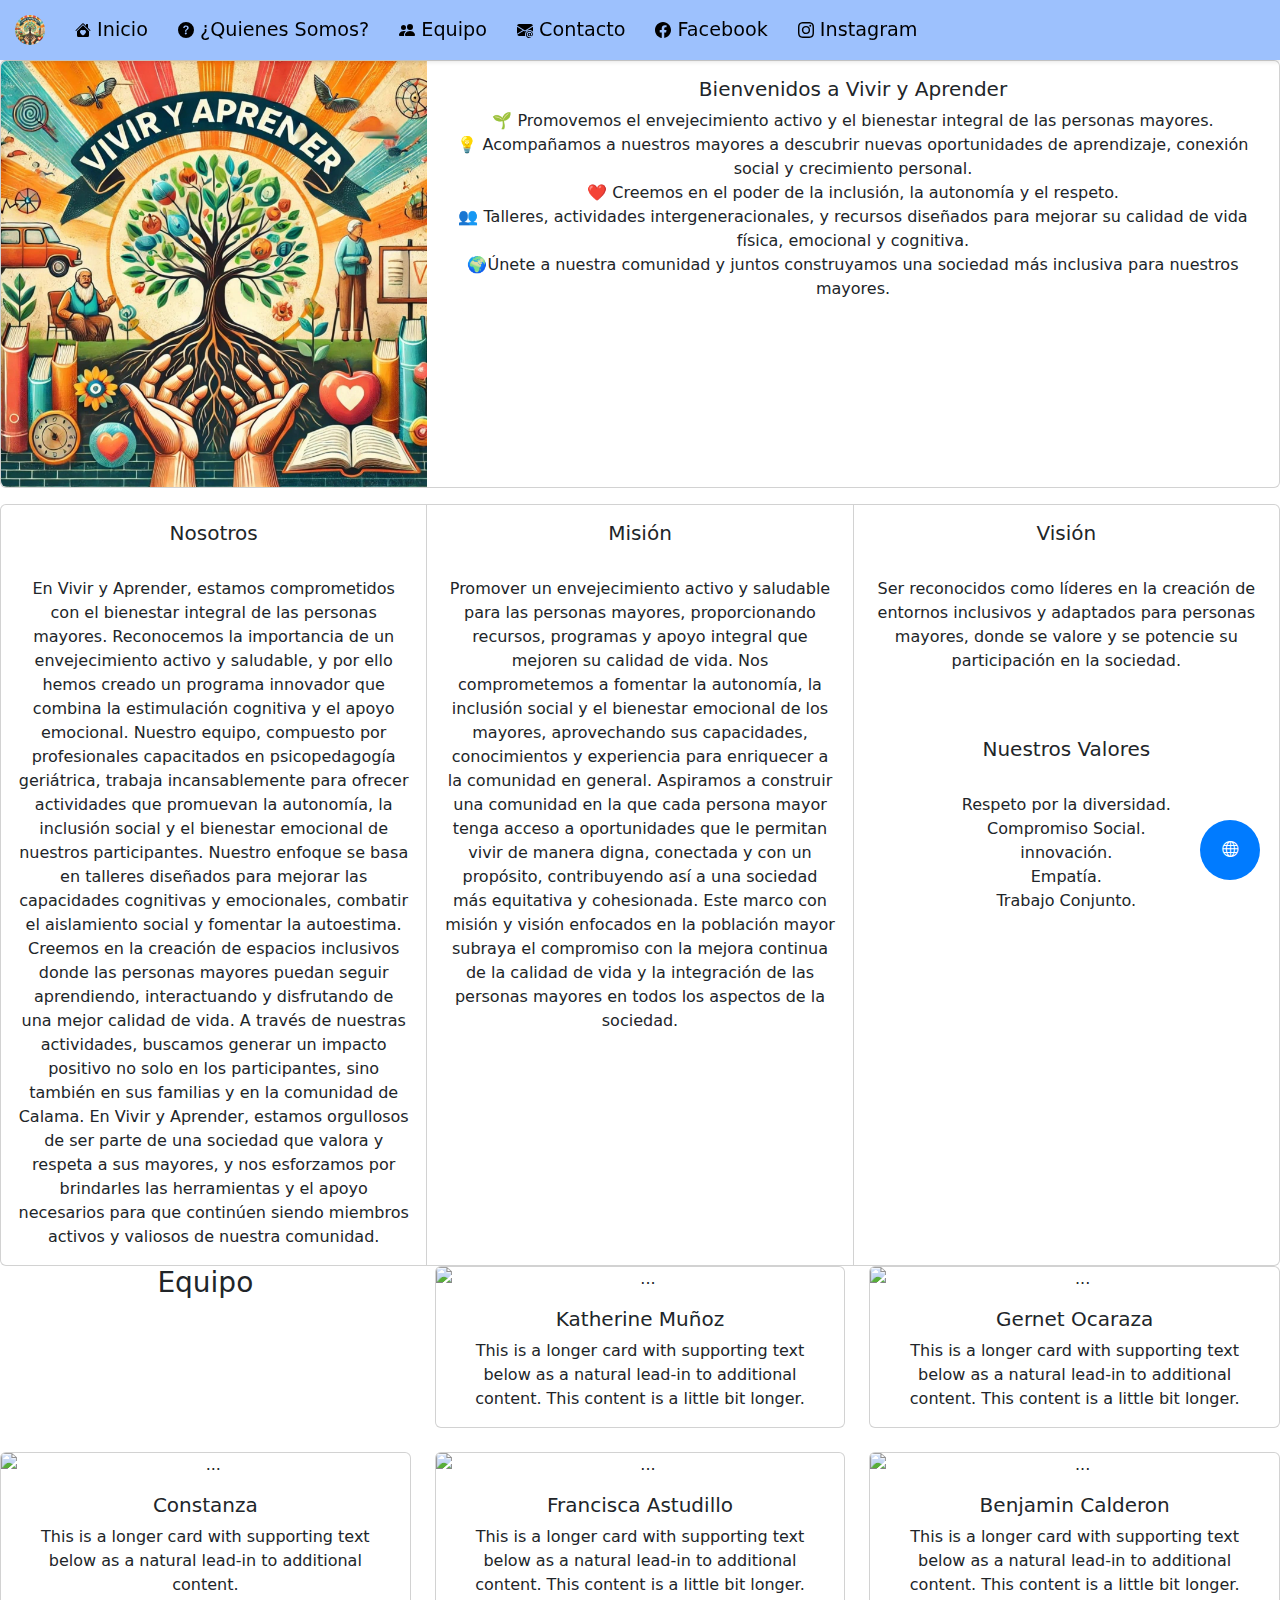
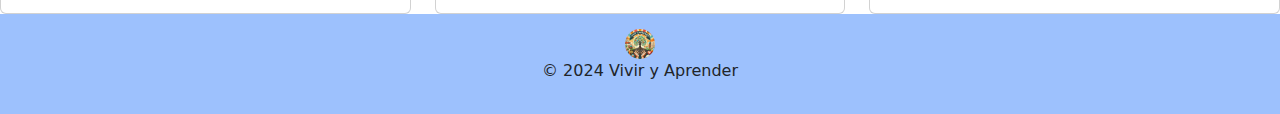
==== index.html @ 80cda02b "Update index.html" ====
<!DOCTYPE html>
<html>
    <head>
        <meta charset="UTF-8">
        <meta name="viewport" content="width=device-width, initial-scale=1.0">
        <title>Vivir y Aprender</title>
        <link href="https://fonts.googleapis.com/css2?family=Arimo:ital,wght@0,400..700;1,400..700&display=swap" rel="stylesheet">
        <link rel="stylesheet" href="css/style.css">
        <link rel="icon" href="images/vivirAprenderLogo.jpeg" type="image/png">
        <link href="https://cdn.jsdelivr.net/npm/bootstrap@5.3.3/dist/css/bootstrap.min.css" rel="stylesheet" integrity="sha384-QWTKZyjpPEjISv5WaRU9OFeRpok6YctnYmDr5pNlyT2bRjXh0JMhjY6hW+ALEwIH" crossorigin="anonymous">
        <link rel="stylesheet" href="https://cdn.jsdelivr.net/npm/bootstrap-icons@1.11.3/font/bootstrap-icons.min.css">
    </head>
    <body>
        <header>
            <button class="menu-toggle">
                <svg xmlns="http://www.w3.org/2000/svg" width="16" height="16" fill="currentColor" class="bi bi-menu-button-wide-fill" viewBox="0 0 16 16">
                    <path d="M1.5 0A1.5 1.5 0 0 0 0 1.5v2A1.5 1.5 0 0 0 1.5 5h13A1.5 1.5 0 0 0 16 3.5v-2A1.5 1.5 0 0 0 14.5 0zm1 2h3a.5.5 0 0 1 0 1h-3a.5.5 0 0 1 0-1m9.927.427A.25.25 0 0 1 12.604 2h.792a.25.25 0 0 1 .177.427l-.396.396a.25.25 0 0 1-.354 0zM0 8a2 2 0 0 1 2-2h12a2 2 0 0 1 2 2v5a2 2 0 0 1-2 2H2a2 2 0 0 1-2-2zm1 3v2a1 1 0 0 0 1 1h12a1 1 0 0 0 1-1v-2zm14-1V8a1 1 0 0 0-1-1H2a1 1 0 0 0-1 1v2zM2 8.5a.5.5 0 0 1 .5-.5h9a.5.5 0 0 1 0 1h-9a.5.5 0 0 1-.5-.5m0 4a.5.5 0 0 1 .5-.5h6a.5.5 0 0 1 0 1h-6a.5.5 0 0 1-.5-.5"/>
                </svg>
            </button>
            <nav id="main-navbar" class="navbar">
                <ul class="navbar">
                    <li>
                        <a href="index.html">
                            <img src="images/vivirAprenderLogo.jpeg" alt="logo" class="logo">
                        </a>
                    </li>
                    <li>
                        <a href="index.html">
                            <svg xmlns="http://www.w3.org/2000/svg" width="16" height="16" fill="currentColor" class="bi bi-house-heart-fill" viewBox="0 0 16 16">
                                <path d="M7.293 1.5a1 1 0 0 1 1.414 0L11 3.793V2.5a.5.5 0 0 1 .5-.5h1a.5.5 0 0 1 .5.5v3.293l2.354 2.353a.5.5 0 0 1-.708.707L8 2.207 1.354 8.853a.5.5 0 1 1-.708-.707z"/>
                                <path d="m14 9.293-6-6-6 6V13.5A1.5 1.5 0 0 0 3.5 15h9a1.5 1.5 0 0 0 1.5-1.5zm-6-.811c1.664-1.673 5.825 1.254 0 5.018-5.825-3.764-1.664-6.691 0-5.018"/>
                            </svg> Inicio
                        </a>
                    </li>
                    <li>
                        <a href="#somos">
                            <svg xmlns="http://www.w3.org/2000/svg" width="16" height="16" fill="currentColor" class="bi bi-question-circle-fill" viewBox="0 0 16 16">
                                <path d="M16 8A8 8 0 1 1 0 8a8 8 0 0 1 16 0M5.496 6.033h.825c.138 0 .248-.113.266-.25.09-.656.54-1.134 1.342-1.134.686 0 1.314.343 1.314 1.168 0 .635-.374.927-.965 1.371-.673.489-1.206 1.06-1.168 1.987l.003.217a.25.25 0 0 0 .25.246h.811a.25.25 0 0 0 .25-.25v-.105c0-.718.273-.927 1.01-1.486.609-.463 1.244-.977 1.244-2.056 0-1.511-1.276-2.241-2.673-2.241-1.267 0-2.655.59-2.75 2.286a.237.237 0 0 0 .241.247m2.325 6.443c.61 0 1.029-.394 1.029-.927 0-.552-.42-.94-1.029-.94-.584 0-1.009.388-1.009.94 0 .533.425.927 1.01.927z"/>
                            </svg> ¿Quienes Somos?
                        </a>
                    </li>
                    <li>
                        <a href="equipo">
                            <svg xmlns="http://www.w3.org/2000/svg" width="16" height="16" fill="currentColor" class="bi bi-people-fill" viewBox="0 0 16 16">
                                <path d="M7 14s-1 0-1-1 1-4 5-4 5 3 5 4-1 1-1 1zm4-6a3 3 0 1 0 0-6 3 3 0 0 0 0 6m-5.784 6A2.24 2.24 0 0 1 5 13c0-1.355.68-2.75 1.936-3.72A6.3 6.3 0 0 0 5 9c-4 0-5 3-5 4s1 1 1 1zM4.5 8a2.5 2.5 0 1 0 0-5 2.5 2.5 0 0 0 0 5"/>
                            </svg> Equipo
                        </a>
                    </li>
                    <li>
                        <a href="contact.html">
                            <svg xmlns="http://www.w3.org/2000/svg" width="16" height="16" fill="currentColor" class="bi bi-envelope-at-fill" viewBox="0 0 16 16">
                                <path d="M2 2A2 2 0 0 0 .05 3.555L8 8.414l7.95-4.859A2 2 0 0 0 14 2zm-2 9.8V4.698l5.803 3.546zm6.761-2.97-6.57 4.026A2 2 0 0 0 2 14h6.256A4.5 4.5 0 0 1 8 12.5a4.49 4.49 0 0 1 1.606-3.446l-.367-.225L8 9.586zM16 9.671V4.697l-5.803 3.546.338.208A4.5 4.5 0 0 1 12.5 8c1.414 0 2.675.652 3.5 1.671"/>
                                <path d="M15.834 12.244c0 1.168-.577 2.025-1.587 2.025-.503 0-1.002-.228-1.12-.648h-.043c-.118.416-.543.643-1.015.643-.77 0-1.259-.542-1.259-1.434v-.529c0-.844.481-1.4 1.26-1.4.585 0 .87.333.953.63h.03v-.568h.905v2.19c0 .272.18.42.411.42.315 0 .639-.415.639-1.39v-.118c0-1.277-.95-2.326-2.484-2.326h-.04c-1.582 0-2.64 1.067-2.64 2.724v.157c0 1.867 1.237 2.654 2.57 2.654h.045c.507 0 .935-.07 1.18-.18v.731c-.219.1-.643.175-1.237.175h-.044C10.438 16 9 14.82 9 12.646v-.214C9 10.36 10.421 9 12.485 9h.035c2.12 0 3.314 1.43 3.314 3.034zm-4.04.21v.227c0 .586.227.8.581.8.31 0 .564-.17.564-.743v-.367c0-.516-.275-.708-.572-.708-.346 0-.573.245-.573.791"/>
                            </svg> Contacto
                        </a>
                    </li>
                    <li>
                        <a href="https://www.facebook.com/katherinegernetconstanzabenjaminfrancisca?mibextid=ZbWKwL">
                            <svg xmlns="http://www.w3.org/2000/svg" width="16" height="16" fill="currentColor" class="bi bi-facebook" viewBox="0 0 16 16">
                                <path d="M16 8.049c0-4.446-3.582-8.05-8-8.05C3.58 0-.002 3.603-.002 8.05c0 4.017 2.926 7.347 6.75 7.951v-5.625h-2.03V8.05H6.75V6.275c0-2.017 1.195-3.131 3.022-3.131.876 0 1.791.157 1.791.157v1.98h-1.009c-.993 0-1.303.621-1.303 1.258v1.51h2.218l-.354 2.326H9.25V16c3.824-.604 6.75-3.934 6.75-7.951"/>
                            </svg> Facebook
                        </a>
                    </li>
                    <li>
                        <a href="https://www.instagram.com/talleres_vivir_y_aprender/profilecard/?igsh=ZnBtOXBibWxrOGo=">
                            <svg xmlns="http://www.w3.org/2000/svg" width="16" height="16" fill="currentColor" class="bi bi-instagram" viewBox="0 0 16 16">
                                <path d="M8 0C5.829 0 5.556.01 4.703.048 3.85.088 3.269.222 2.76.42a3.9 3.9 0 0 0-1.417.923A3.9 3.9 0 0 0 .42 2.76C.222 3.268.087 3.85.048 4.7.01 5.555 0 5.827 0 8.001c0 2.172.01 2.444.048 3.297.04.852.174 1.433.372 1.942.205.526.478.972.923 1.417.444.445.89.719 1.416.923.51.198 1.09.333 1.942.372C5.555 15.99 5.827 16 8 16s2.444-.01 3.298-.048c.851-.04 1.434-.174 1.943-.372a3.9 3.9 0 0 0 1.416-.923c.445-.445.718-.891.923-1.417.197-.509.332-1.09.372-1.942C15.99 10.445 16 10.173 16 8s-.01-2.445-.048-3.299c-.04-.851-.175-1.433-.372-1.941a3.9 3.9 0 0 0-.923-1.417A3.9 3.9 0 0 0 13.24.42c-.51-.198-1.092-.333-1.943-.372C10.443.01 10.172 0 7.998 0zm-.717 1.442h.718c2.136 0 2.389.007 3.232.046.78.035 1.204.166 1.486.275.373.145.64.319.92.599s.453.546.598.92c.11.281.24.705.275 1.485.039.843.047 1.096.047 3.231s-.008 2.389-.047 3.232c-.035.78-.166 1.203-.275 1.485a2.5 2.5 0 0 1-.599.919c-.28.28-.546.453-.92.598-.28.11-.704.24-1.485.276-.843.038-1.096.047-3.232.047s-2.39-.009-3.233-.047c-.78-.036-1.203-.166-1.485-.276a2.5 2.5 0 0 1-.92-.598 2.5 2.5 0 0 1-.6-.92c-.109-.281-.24-.705-.275-1.485-.038-.843-.046-1.096-.046-3.233s.008-2.388.046-3.231c.036-.78.166-1.204.276-1.486.145-.373.319-.64.599-.92s.546-.453.92-.598c.282-.11.705-.24 1.485-.276.738-.034 1.024-.044 2.515-.045zm4.988 1.328a.96.96 0 1 0 0 1.92.96.96 0 0 0 0-1.92m-4.27 1.122a4.109 4.109 0 1 0 0 8.217 4.109 4.109 0 0 0 0-8.217m0 1.441a2.667 2.667 0 1 1 0 5.334 2.667 2.667 0 0 1 0-5.334"/>
                            </svg> Instagram
                        </a>
                    </li>
                </ul>

            </nav>
        </header>
        <main id="main">
            <div class="card mb-3" style="max-width: 100%;">
                <div class="row g-0">
                    <div class="col-md-4">
                        <img src="images/vivirAprenderLogo.jpeg" class="img-fluid rounded-start" alt="jpeg">
                    </div>
                    <div class="col-md-8">
                        <div class="card-body">
                            <h5 class="card-title">Bienvenidos a Vivir y Aprender</h5>
                            <p class="card-text">
                                🌱 Promovemos el envejecimiento activo y el bienestar integral de las personas mayores. <br>
                                💡 Acompañamos a nuestros mayores a descubrir nuevas oportunidades de aprendizaje, conexión social y crecimiento personal. <br>
                                ❤️ Creemos en el poder de la inclusión, la autonomía y el respeto. <br>
                                👥 Talleres, actividades intergeneracionales, y recursos diseñados para mejorar su calidad de vida física, emocional y cognitiva. <br>
                                🌍Únete a nuestra comunidad y juntos construyamos una sociedad más inclusiva para nuestros mayores. <br>
                            </p>
                        </div>
                    </div>
                </div>
            </div>
            <div class="card-group" id="somos">
                <div class="card" style="width: 18rem;">
                    <div class="card-body">
                        <h5 class="card-title">Nosotros</h5><br>
                        <p class="card-text">En Vivir y Aprender, estamos comprometidos con el bienestar integral de las personas mayores. Reconocemos la importancia de un envejecimiento activo y saludable, y por ello hemos creado un programa innovador que combina la estimulación cognitiva y el apoyo emocional. Nuestro equipo, compuesto por profesionales capacitados en psicopedagogía geriátrica, trabaja incansablemente para ofrecer actividades que promuevan la autonomía, la inclusión social y el bienestar emocional de nuestros participantes.

                            Nuestro enfoque se basa en talleres diseñados para mejorar las capacidades cognitivas y emocionales, combatir el aislamiento social y fomentar la autoestima. Creemos en la creación de espacios inclusivos donde las personas mayores puedan seguir aprendiendo, interactuando y disfrutando de una mejor calidad de vida. A través de nuestras actividades, buscamos generar un impacto positivo no solo en los participantes, sino también en sus familias y en la comunidad de Calama.
                            
                            En Vivir y Aprender, estamos orgullosos de ser parte de una sociedad que valora y respeta a sus mayores, y nos esforzamos por brindarles las herramientas y el apoyo necesarios para que continúen siendo miembros activos y valiosos de nuestra comunidad.</p>
                    </div>
                </div>
                <div class="card" style="width: 18rem;">
                    <div class="card-body">
                        <h5 class="card-title">Misión</h5><br>
                        <p class="card-text">Promover un envejecimiento activo y saludable para las personas
                            mayores, proporcionando recursos, programas y apoyo integral que mejoren su
                            calidad de vida. Nos comprometemos a fomentar la autonomía, la inclusión social
                            y el bienestar emocional de los mayores, aprovechando sus capacidades,
                            conocimientos y experiencia para enriquecer a la comunidad en general.
                            Aspiramos a construir una comunidad en la que cada persona mayor tenga
                            acceso a oportunidades que le permitan vivir de manera digna, conectada y con
                            un propósito, contribuyendo así a una sociedad más equitativa y cohesionada.
                            Este marco con misión y visión enfocados en la población mayor subraya el
                            compromiso con la mejora continua de la calidad de vida y la integración de las
                            personas mayores en todos los aspectos de la sociedad.</p>
                    </div>
                </div>
                <div class="card" style="width: 18rem;">
                    <div class="card-body">
                        <h5 class="card-title">Visión</h5><br>
                        <p class="card-text">Ser reconocidos como líderes en la creación de entornos inclusivos y
                            adaptados para personas mayores, donde se valore y se potencie su
                            participación en la sociedad.</p><br><br>

                        <h5 class="card-title">Nuestros Valores</h5><br>
                        <p class="card-text">
                            Respeto por la diversidad. <br>
                            Compromiso Social. <br>
                            innovación. <br>
                            Empatía. <br>
                            Trabajo Conjunto. <br>
                        </p>
                    </div>
                </div>
            </div>
            <div class="row row-cols-1 row-cols-md-3 g-4" id="equipo">
                <h3>Equipo</h3>
                    <div class="col">
                        <div class="card">
                            <img src="..." class="card-img-top" alt="...">
                            <div class="card-body">
                                <h5 class="card-title">Katherine Muñoz</h5>
                                <p class="card-text">This is a longer card with supporting text below as a natural lead-in to additional content. This content is a little bit longer.</p>
                            </div>
                        </div>
                    </div>
                    <div class="col">
                        <div class="card">
                            <img src="..." class="card-img-top" alt="...">
                            <div class="card-body">
                                <h5 class="card-title">Gernet Ocaraza</h5>
                                <p class="card-text">This is a longer card with supporting text below as a natural lead-in to additional content. This content is a little bit longer.</p>
                            </div>
                        </div>
                    </div>
                    <div class="col">
                        <div class="card">
                            <img src="..." class="card-img-top" alt="...">
                            <div class="card-body">
                                <h5 class="card-title">Constanza</h5>
                                <p class="card-text">This is a longer card with supporting text below as a natural lead-in to additional content.</p>
                            </div>
                        </div>
                    </div>
                    <div class="col">
                        <div class="card">
                            <img src="..." class="card-img-top" alt="...">
                            <div class="card-body">
                                <h5 class="card-title">Francisca Astudillo</h5>
                                <p class="card-text">This is a longer card with supporting text below as a natural lead-in to additional content. This content is a little bit longer.</p>
                            </div>
                        </div>
                    </div>
                    <div class="col">
                        <div class="card">
                            <img src="..." class="card-img-top" alt="...">
                            <div class="card-body">
                                <h5 class="card-title">Benjamin Calderon</h5>
                                <p class="card-text">This is a longer card with supporting text below as a natural lead-in to additional content. This content is a little bit longer.</p>
                            </div>
                        </div>
                    </div>
                </div>

        </main>
        <footer>
            <img src="images/vivirAprenderLogo.jpeg" alt="logo" class="logo">
            <p>&copy; 2024 Vivir y Aprender</p>
        </footer>
        <div class="social-globe">
        <i class="bi bi-globe"></i>
        <div class="social-buttons">
            <a href="https://www.facebook.com/katherinegernetconstanzabenjaminfrancisca?mibextid=ZbWKwL">
                <svg xmlns="http://www.w3.org/2000/svg" width="16" height="16" fill="currentColor" class="bi bi-facebook" viewBox="0 0 16 16">
                    <path d="M16 8.049c0-4.446-3.582-8.05-8-8.05C3.58 0-.002 3.603-.002 8.05c0 4.017 2.926 7.347 6.75 7.951v-5.625h-2.03V8.05H6.75V6.275c0-2.017 1.195-3.131 3.022-3.131.876 0 1.791.157 1.791.157v1.98h-1.009c-.993 0-1.303.621-1.303 1.258v1.51h2.218l-.354 2.326H9.25V16c3.824-.604 6.75-3.934 6.75-7.951"/>
                </svg>
            </a>
            <a href="https://wa.me/56937370156" target="_blank" class="btn btn-info">
                <svg xmlns="http://www.w3.org/2000/svg" width="16" height="16" fill="currentColor" class="bi bi-whatsapp" viewBox="0 0 16 16">
                    <path d="M13.601 2.326A7.85 7.85 0 0 0 7.994 0C3.627 0 .068 3.558.064 7.926c0 1.399.366 2.76 1.057 3.965L0 16l4.204-1.102a7.9 7.9 0 0 0 3.79.965h.004c4.368 0 7.926-3.558 7.93-7.93A7.9 7.9 0 0 0 13.6 2.326zM7.994 14.521a6.6 6.6 0 0 1-3.356-.92l-.24-.144-2.494.654.666-2.433-.156-.251a6.56 6.56 0 0 1-1.007-3.505c0-3.626 2.957-6.584 6.591-6.584a6.56 6.56 0 0 1 4.66 1.931 6.56 6.56 0 0 1 1.928 4.66c-.004 3.639-2.961 6.592-6.592 6.592m3.615-4.934c-.197-.099-1.17-.578-1.353-.646-.182-.065-.315-.099-.445.099-.133.197-.513.646-.627.775-.114.133-.232.148-.43.05-.197-.1-.836-.308-1.592-.985-.59-.525-.985-1.175-1.103-1.372-.114-.198-.011-.304.088-.403.087-.088.197-.232.296-.346.1-.114.133-.198.198-.33.065-.134.034-.248-.015-.347-.05-.099-.445-1.076-.612-1.47-.16-.389-.323-.335-.445-.34-.114-.007-.247-.007-.38-.007a.73.73 0 0 0-.529.247c-.182.198-.691.677-.691 1.654s.71 1.916.81 2.049c.098.133 1.394 2.132 3.383 2.992.47.205.84.326 1.129.418.475.152.904.129 1.246.08.38-.058 1.171-.48 1.338-.943.164-.464.164-.86.114-.943-.049-.084-.182-.133-.38-.232"/>
                </svg>
            </a>
            <a href="https://www.instagram.com/talleres_vivir_y_aprender/profilecard/?igsh=ZnBtOXBibWxrOGo=">
                <svg xmlns="http://www.w3.org/2000/svg" width="16" height="16" fill="currentColor" class="bi bi-instagram" viewBox="0 0 16 16">
                    <path d="M8 0C5.829 0 5.556.01 4.703.048 3.85.088 3.269.222 2.76.42a3.9 3.9 0 0 0-1.417.923A3.9 3.9 0 0 0 .42 2.76C.222 3.268.087 3.85.048 4.7.01 5.555 0 5.827 0 8.001c0 2.172.01 2.444.048 3.297.04.852.174 1.433.372 1.942.205.526.478.972.923 1.417.444.445.89.719 1.416.923.51.198 1.09.333 1.942.372C5.555 15.99 5.827 16 8 16s2.444-.01 3.298-.048c.851-.04 1.434-.174 1.943-.372a3.9 3.9 0 0 0 1.416-.923c.445-.445.718-.891.923-1.417.197-.509.332-1.09.372-1.942C15.99 10.445 16 10.173 16 8s-.01-2.445-.048-3.299c-.04-.851-.175-1.433-.372-1.941a3.9 3.9 0 0 0-.923-1.417A3.9 3.9 0 0 0 13.24.42c-.51-.198-1.092-.333-1.943-.372C10.443.01 10.172 0 7.998 0zm-.717 1.442h.718c2.136 0 2.389.007 3.232.046.78.035 1.204.166 1.486.275.373.145.64.319.92.599s.453.546.598.92c.11.281.24.705.275 1.485.039.843.047 1.096.047 3.231s-.008 2.389-.047 3.232c-.035.78-.166 1.203-.275 1.485a2.5 2.5 0 0 1-.599.919c-.28.28-.546.453-.92.598-.28.11-.704.24-1.485.276-.843.038-1.096.047-3.232.047s-2.39-.009-3.233-.047c-.78-.036-1.203-.166-1.485-.276a2.5 2.5 0 0 1-.92-.598 2.5 2.5 0 0 1-.6-.92c-.109-.281-.24-.705-.275-1.485-.038-.843-.046-1.096-.046-3.233s.008-2.388.046-3.231c.036-.78.166-1.204.276-1.486.145-.373.319-.64.599-.92s.546-.453.92-.598c.282-.11.705-.24 1.485-.276.738-.034 1.024-.044 2.515-.045zm4.988 1.328a.96.96 0 1 0 0 1.92.96.96 0 0 0 0-1.92m-4.27 1.122a4.109 4.109 0 1 0 0 8.217 4.109 4.109 0 0 0 0-8.217m0 1.441a2.667 2.667 0 1 1 0 5.334 2.667 2.667 0 0 1 0-5.334"/>
                </svg>
            </a>
        </div>
    </div>

        <script src="js/script.js"></script>
        <script src="https://cdnjs.cloudflare.com/ajax/libs/bootstrap-icons/1.5.0/bootstrap-icons.min.js"></script>
        <script src="https://code.jquery.com/jquery-3.6.0.min.js"></script>
        <script src="https://cdn.jsdelivr.net/npm/@popperjs/core@2.10.2/dist/umd/popper.min.js"></script>
        <script src="https://cdn.jsdelivr.net/npm/bootstrap@5.3.3/dist/js/bootstrap.bundle.min.js" integrity="sha384-YvpcrYf0tY3lHB60NNkmXc5s9fDVZLESaAA55NDzOxhy9GkcIdslK1eN7N6jIeHz" crossorigin="anonymous"></script>
    </body>
</html>
---- css/style.css ----
/* Estilos generales */
* {
    margin: 0;
    padding: 0;
    box-sizing: border-box; /* Incluye padding y border en el tamaño total del elemento */
}

.arimo-unique {
    font-family: "Arimo", sans-serif;
    font-optical-sizing: auto;
    font-weight: 400;
    font-style: normal;
}

/* Estilos del botón de menú */
.menu-toggle {
    display: none;
    background-color: transparent;
    border: none;
    padding: 10px;
    font-size: 2em;
    cursor: pointer;
    position: fixed;
    top: 20px;
    right: 20px;
    z-index: 1001;
    color: #000000;
}

#main-navbar {
    background-color: #9dc1fd; /* Color de fondo del navbar */
    padding: 15px 0; /* Espaciado superior e inferior */
    position: fixed; /* Fijo en la parte superior */
    top: 0; /* Parte superior */
    width: 100%; /* Ancho completo */
    z-index: 1000; /* Asegura que el navbar esté por encima de otros elementos */
    box-shadow: 0 2px 4px rgba(0, 0, 0, 0.1); /* Sombra */
    display: flex; /* Flexbox para alinear elementos */
    align-items: center; /* Alineación vertical */
}

.navbar ul {
    list-style-type: none; /* Sin viñetas */
    padding: 0; /* Sin padding */
    margin: 0; /* Sin margen */
    display: flex; /* Flexbox para el menú */
    align-items: center; /* Alineación vertical */
    justify-content: center; /* Centrado horizontal */
}

.navbar li {
    margin: 0 15px; /* Espacio entre los elementos del menú */
}

.navbar a {
    text-decoration: none; /* Sin subrayado */
    color: #000; /* Color del texto */
    font-size: 1.2em; /* Tamaño de la fuente */
}

.navbar a:hover {
    color: #9f52c4; /* Color al pasar el ratón */
}

.navbar .logo {
    width: 30px; /* Ancho del logo */
    height: 30px; /* Altura del logo */
    border-radius: 50%; /* Forma redonda */
    object-fit: cover; /* Asegura que la imagen cubra el contenedor */
}

/* Estilos de la sección principal */
#main {
    margin-top: 60px; /* Espaciado superior */
    text-align: center; /* Alineación centrada */
}

footer {
    background-color: #9dc1fd; /* Color de fondo */
    padding: 15px 0; /* Espaciado superior e inferior */
    text-align: center; /* Alineación centrada */
}

footer .logo {
    width: 30px; /* Ancho del logo */
    height: 30px; /* Altura del logo */
    border-radius: 50%; /* Forma redonda */
    object-fit: cover; /* Asegura que la imagen cubra el contenedor */
}

.social-globe {
    position: fixed;
    bottom: 20px;
    right: 20px;
    background-color: #007bff;
    color: white;
    border-radius: 50%;
    width: 60px;
    height: 60px;
    display: flex;
    align-items: center;
    justify-content: center;
    cursor: pointer;
}

.social-buttons {
    display: none;
    position: absolute;
    bottom: 70px;
    right: 0;
    flex-direction: column;
}

.social-buttons.show {
    display: flex;
}

.social-buttons a {
    margin: 5px 0;
    color: white;
    text-decoration: none;
}


/* Mostrar el botón de menú en pantallas pequeñas */
@media (max-width: 768px) {
    .menu-toggle {
        display: block;
    }
    #main-navbar {
        display: none; /* Ocultar el navbar por defecto */
    }
    #main-navbar.active {
        display: flex; /* Mostrar el navbar cuando esté activo */
    }

    #main {
        margin-top: 0; /* Espaciado superior */
    }

    .navbar {
        flex-direction: column; /* Cambia la disposición a vertical */
        align-items: flex-start; /* Alinea los elementos al inicio */
    }

    .navbar li {
        margin: 10px 0; /* Reducir el espacio entre los elementos del menú */
    }

    .navbar a {
        font-size: 1em; /* Reducir el tamaño de la fuente */
    }

    .navbar .logo {
        width: 25px; /* Reducir el ancho del logo */
        height: 25px; /* Reducir la altura del logo */
    }

    footer {
        padding: 10px 0; /* Reducir el espaciado superior e inferior */
    }
}

@media (max-width: 480px) {
    .navbar {
        flex-direction: column; /* Cambia la disposición a vertical */
        align-items: flex-start; /* Alinea los elementos al inicio */
    }
    
    .navbar li {
        margin: 5px 0; /* Reducir aún más el espacio entre los elementos del menú */
    }

    .navbar a {
        font-size: 0.9em; /* Reducir aún más el tamaño de la fuente */
    }

    .navbar .logo {
        width: 20px; /* Reducir aún más el ancho del logo */
        height: 20px; /* Reducir aún más la altura del logo */
    }

    #main {
        margin-top: 0; /* Reducir aún más el espaciado superior */
    }

    footer {
        padding: 5px 0; /* Reducir aún más el espaciado superior e inferior */
    }
}
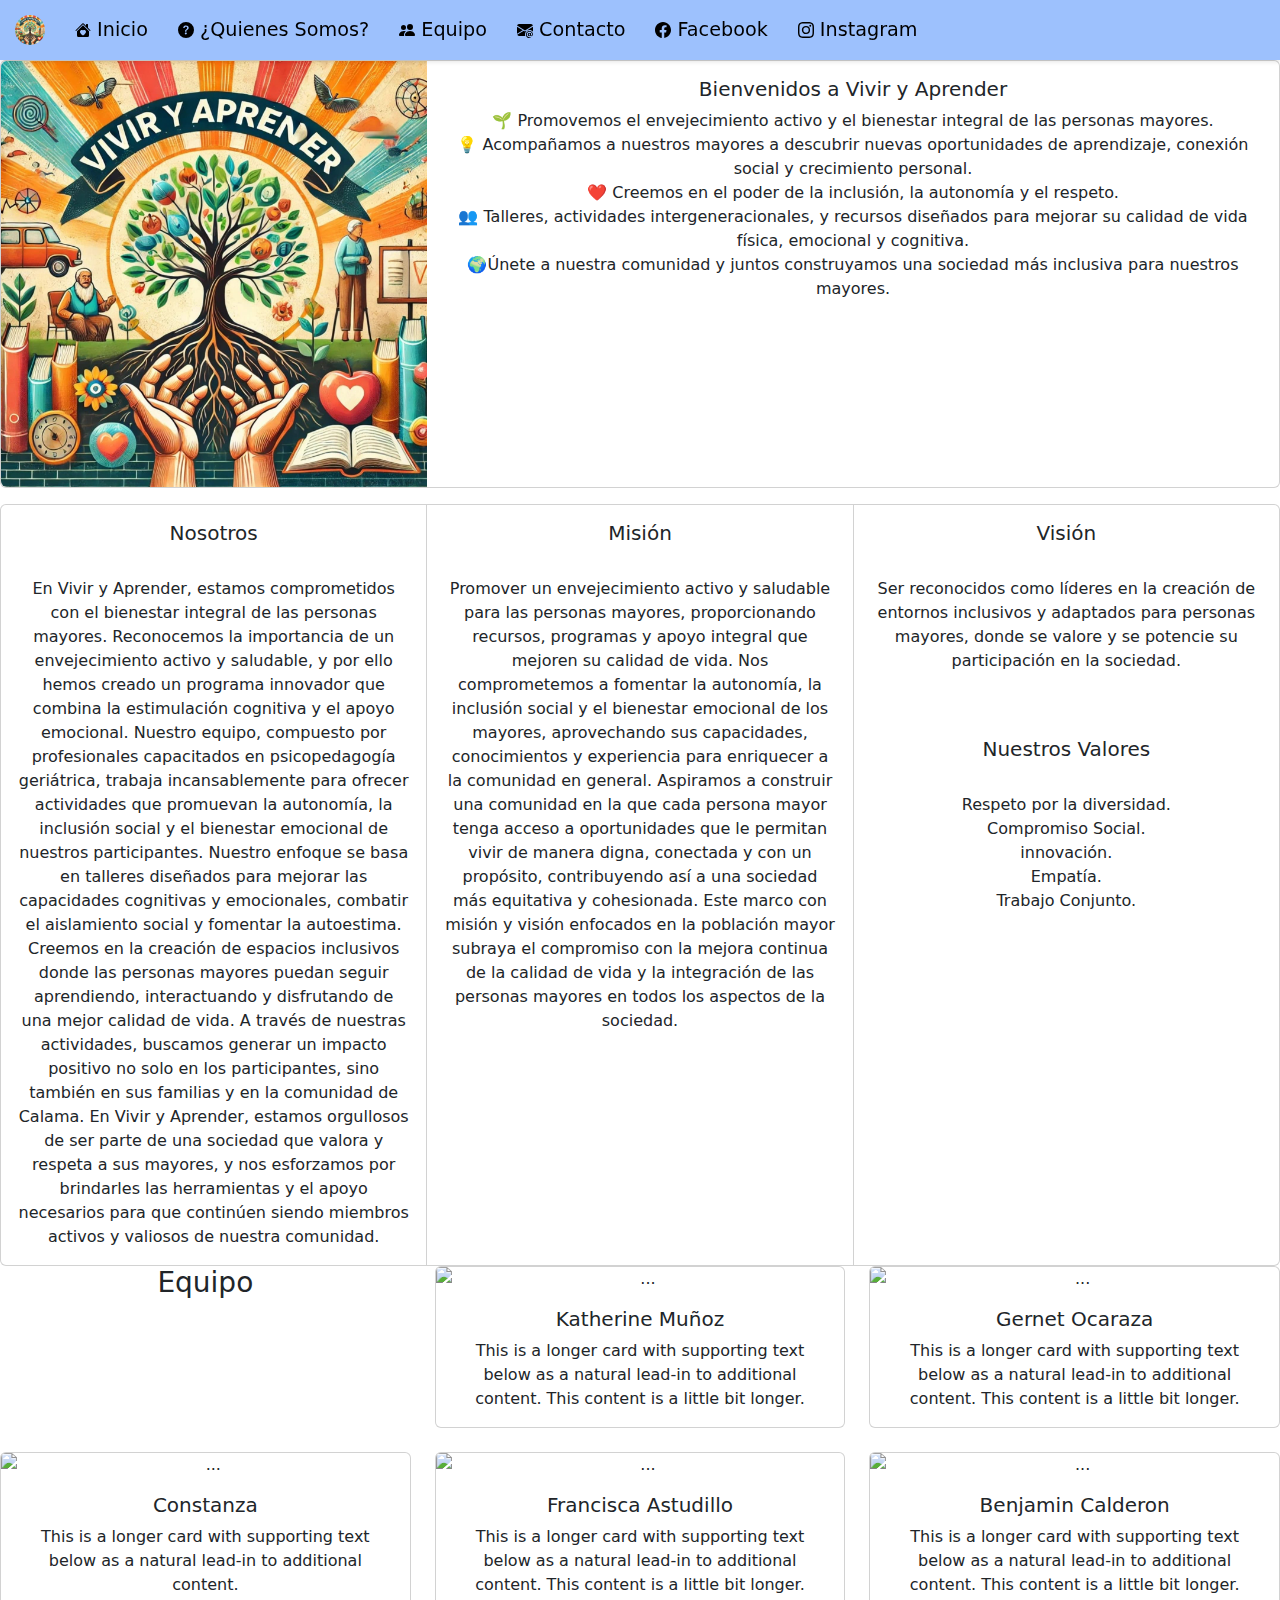
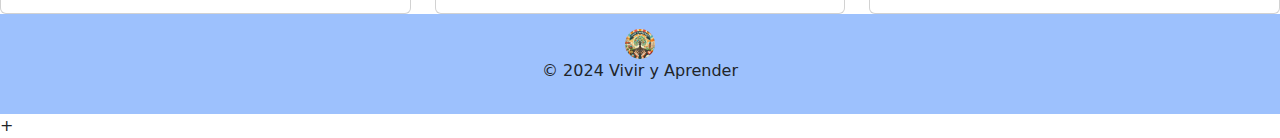
==== commit 3f9c7dc2: "Update index.html" ====
--- a/index.html
+++ b/index.html
@@ -138,7 +138,7 @@
                 </div>
             </div>
             <div class="row row-cols-1 row-cols-md-3 g-4" id="equipo">
-                <h3>Equipo</h3>
+                <h3 class="text-center mb-4">Equipo</h3>
                     <div class="col">
                         <div class="card">
                             <img src="..." class="card-img-top" alt="...">
@@ -191,29 +191,29 @@
             <img src="images/vivirAprenderLogo.jpeg" alt="logo" class="logo">
             <p>&copy; 2024 Vivir y Aprender</p>
         </footer>
-        <div class="social-globe">
-        <i class="bi bi-globe"></i>
-        <div class="social-buttons">
-            <a href="https://www.facebook.com/katherinegernetconstanzabenjaminfrancisca?mibextid=ZbWKwL">
-                <svg xmlns="http://www.w3.org/2000/svg" width="16" height="16" fill="currentColor" class="bi bi-facebook" viewBox="0 0 16 16">
+        <div class="floating-balloon" id="floatingBalloon">
+        +
+        </div>
+            <div class="social-buttons">
+                <a href="https://www.facebook.com/katherinegernetconstanzabenjaminfrancisca?mibextid=ZbWKwL" target="_blank" class="btn btn-primary">
+                    <svg xmlns="http://www.w3.org/2000/svg" width="16" height="16" fill="currentColor" class="bi bi-facebook" viewBox="0 0 16 16">
                     <path d="M16 8.049c0-4.446-3.582-8.05-8-8.05C3.58 0-.002 3.603-.002 8.05c0 4.017 2.926 7.347 6.75 7.951v-5.625h-2.03V8.05H6.75V6.275c0-2.017 1.195-3.131 3.022-3.131.876 0 1.791.157 1.791.157v1.98h-1.009c-.993 0-1.303.621-1.303 1.258v1.51h2.218l-.354 2.326H9.25V16c3.824-.604 6.75-3.934 6.75-7.951"/>
                 </svg>
-            </a>
-            <a href="https://wa.me/56937370156" target="_blank" class="btn btn-info">
-                <svg xmlns="http://www.w3.org/2000/svg" width="16" height="16" fill="currentColor" class="bi bi-whatsapp" viewBox="0 0 16 16">
-                    <path d="M13.601 2.326A7.85 7.85 0 0 0 7.994 0C3.627 0 .068 3.558.064 7.926c0 1.399.366 2.76 1.057 3.965L0 16l4.204-1.102a7.9 7.9 0 0 0 3.79.965h.004c4.368 0 7.926-3.558 7.93-7.93A7.9 7.9 0 0 0 13.6 2.326zM7.994 14.521a6.6 6.6 0 0 1-3.356-.92l-.24-.144-2.494.654.666-2.433-.156-.251a6.56 6.56 0 0 1-1.007-3.505c0-3.626 2.957-6.584 6.591-6.584a6.56 6.56 0 0 1 4.66 1.931 6.56 6.56 0 0 1 1.928 4.66c-.004 3.639-2.961 6.592-6.592 6.592m3.615-4.934c-.197-.099-1.17-.578-1.353-.646-.182-.065-.315-.099-.445.099-.133.197-.513.646-.627.775-.114.133-.232.148-.43.05-.197-.1-.836-.308-1.592-.985-.59-.525-.985-1.175-1.103-1.372-.114-.198-.011-.304.088-.403.087-.088.197-.232.296-.346.1-.114.133-.198.198-.33.065-.134.034-.248-.015-.347-.05-.099-.445-1.076-.612-1.47-.16-.389-.323-.335-.445-.34-.114-.007-.247-.007-.38-.007a.73.73 0 0 0-.529.247c-.182.198-.691.677-.691 1.654s.71 1.916.81 2.049c.098.133 1.394 2.132 3.383 2.992.47.205.84.326 1.129.418.475.152.904.129 1.246.08.38-.058 1.171-.48 1.338-.943.164-.464.164-.86.114-.943-.049-.084-.182-.133-.38-.232"/>
-                </svg>
-            </a>
-            <a href="https://www.instagram.com/talleres_vivir_y_aprender/profilecard/?igsh=ZnBtOXBibWxrOGo=">
-                <svg xmlns="http://www.w3.org/2000/svg" width="16" height="16" fill="currentColor" class="bi bi-instagram" viewBox="0 0 16 16">
-                    <path d="M8 0C5.829 0 5.556.01 4.703.048 3.85.088 3.269.222 2.76.42a3.9 3.9 0 0 0-1.417.923A3.9 3.9 0 0 0 .42 2.76C.222 3.268.087 3.85.048 4.7.01 5.555 0 5.827 0 8.001c0 2.172.01 2.444.048 3.297.04.852.174 1.433.372 1.942.205.526.478.972.923 1.417.444.445.89.719 1.416.923.51.198 1.09.333 1.942.372C5.555 15.99 5.827 16 8 16s2.444-.01 3.298-.048c.851-.04 1.434-.174 1.943-.372a3.9 3.9 0 0 0 1.416-.923c.445-.445.718-.891.923-1.417.197-.509.332-1.09.372-1.942C15.99 10.445 16 10.173 16 8s-.01-2.445-.048-3.299c-.04-.851-.175-1.433-.372-1.941a3.9 3.9 0 0 0-.923-1.417A3.9 3.9 0 0 0 13.24.42c-.51-.198-1.092-.333-1.943-.372C10.443.01 10.172 0 7.998 0zm-.717 1.442h.718c2.136 0 2.389.007 3.232.046.78.035 1.204.166 1.486.275.373.145.64.319.92.599s.453.546.598.92c.11.281.24.705.275 1.485.039.843.047 1.096.047 3.231s-.008 2.389-.047 3.232c-.035.78-.166 1.203-.275 1.485a2.5 2.5 0 0 1-.599.919c-.28.28-.546.453-.92.598-.28.11-.704.24-1.485.276-.843.038-1.096.047-3.232.047s-2.39-.009-3.233-.047c-.78-.036-1.203-.166-1.485-.276a2.5 2.5 0 0 1-.92-.598 2.5 2.5 0 0 1-.6-.92c-.109-.281-.24-.705-.275-1.485-.038-.843-.046-1.096-.046-3.233s.008-2.388.046-3.231c.036-.78.166-1.204.276-1.486.145-.373.319-.64.599-.92s.546-.453.92-.598c.282-.11.705-.24 1.485-.276.738-.034 1.024-.044 2.515-.045zm4.988 1.328a.96.96 0 1 0 0 1.92.96.96 0 0 0 0-1.92m-4.27 1.122a4.109 4.109 0 1 0 0 8.217 4.109 4.109 0 0 0 0-8.217m0 1.441a2.667 2.667 0 1 1 0 5.334 2.667 2.667 0 0 1 0-5.334"/>
-                </svg>
-            </a>
-        </div>
-    </div>
+                </a>
+                <a href="https://wa.me/56937370156" target="_blank" class="btn btn-success">
+                    <svg xmlns="http://www.w3.org/2000/svg" width="16" height="16" fill="currentColor" class="bi bi-whatsapp" viewBox="0 0 16 16">
+                        <path d="M13.601 2.326A7.85 7.85 0 0 0 7.994 0C3.627 0 .068 3.558.064 7.926c0 1.399.366 2.76 1.057 3.965L0 16l4.204-1.102a7.9 7.9 0 0 0 3.79.965h.004c4.368 0 7.926-3.558 7.93-7.93A7.9 7.9 0 0 0 13.6 2.326zM7.994 14.521a6.6 6.6 0 0 1-3.356-.92l-.24-.144-2.494.654.666-2.433-.156-.251a6.56 6.56 0 0 1-1.007-3.505c0-3.626 2.957-6.584 6.591-6.584a6.56 6.56 0 0 1 4.66 1.931 6.56 6.56 0 0 1 1.928 4.66c-.004 3.639-2.961 6.592-6.592 6.592m3.615-4.934c-.197-.099-1.17-.578-1.353-.646-.182-.065-.315-.099-.445.099-.133.197-.513.646-.627.775-.114.133-.232.148-.43.05-.197-.1-.836-.308-1.592-.985-.59-.525-.985-1.175-1.103-1.372-.114-.198-.011-.304.088-.403.087-.088.197-.232.296-.346.1-.114.133-.198.198-.33.065-.134.034-.248-.015-.347-.05-.099-.445-1.076-.612-1.47-.16-.389-.323-.335-.445-.34-.114-.007-.247-.007-.38-.007a.73.73 0 0 0-.529.247c-.182.198-.691.677-.691 1.654s.71 1.916.81 2.049c.098.133 1.394 2.132 3.383 2.992.47.205.84.326 1.129.418.475.152.904.129 1.246.08.38-.058 1.171-.48 1.338-.943.164-.464.164-.86.114-.943-.049-.084-.182-.133-.38-.232"/>
+                    </svg>
+                </a>
+                <a href="https://www.instagram.com/talleres_vivir_y_aprender/profilecard/?igsh=ZnBtOXBibWxrOGo=" target="_blank" class="btn btn-danger">
+                    <svg xmlns="http://www.w3.org/2000/svg" width="16" height="16" fill="currentColor" class="bi bi-instagram" viewBox="0 0 16 16">
+                        <path d="M8 0C5.829 0 5.556.01 4.703.048 3.85.088 3.269.222 2.76.42a3.9 3.9 0 0 0-1.417.923A3.9 3.9 0 0 0 .42 2.76C.222 3.268.087 3.85.048 4.7.01 5.555 0 5.827 0 8.001c0 2.172.01 2.444.048 3.297.04.852.174 1.433.372 1.942.205.526.478.972.923 1.417.444.445.89.719 1.416.923.51.198 1.09.333 1.942.372C5.555 15.99 5.827 16 8 16s2.444-.01 3.298-.048c.851-.04 1.434-.174 1.943-.372a3.9 3.9 0 0 0 1.416-.923c.445-.445.718-.891.923-1.417.197-.509.332-1.09.372-1.942C15.99 10.445 16 10.173 16 8s-.01-2.445-.048-3.299c-.04-.851-.175-1.433-.372-1.941a3.9 3.9 0 0 0-.923-1.417A3.9 3.9 0 0 0 13.24.42c-.51-.198-1.092-.333-1.943-.372C10.443.01 10.172 0 7.998 0zm-.717 1.442h.718c2.136 0 2.389.007 3.232.046.78.035 1.204.166 1.486.275.373.145.64.319.92.599s.453.546.598.92c.11.281.24.705.275 1.485.039.843.047 1.096.047 3.231s-.008 2.389-.047 3.232c-.035.78-.166 1.203-.275 1.485a2.5 2.5 0 0 1-.599.919c-.28.28-.546.453-.92.598-.28.11-.704.24-1.485.276-.843.038-1.096.047-3.232.047s-2.39-.009-3.233-.047c-.78-.036-1.203-.166-1.485-.276a2.5 2.5 0 0 1-.92-.598 2.5 2.5 0 0 1-.6-.92c-.109-.281-.24-.705-.275-1.485-.038-.843-.046-1.096-.046-3.233s.008-2.388.046-3.231c.036-.78.166-1.204.276-1.486.145-.373.319-.64.599-.92s.546-.453.92-.598c.282-.11.705-.24 1.485-.276.738-.034 1.024-.044 2.515-.045zm4.988 1.328a.96.96 0 1 0 0 1.92.96.96 0 0 0 0-1.92m-4.27 1.122a4.109 4.109 0 1 0 0 8.217 4.109 4.109 0 0 0 0-8.217m0 1.441a2.667 2.667 0 1 1 0 5.334 2.667 2.667 0 0 1 0-5.334"/>
+                    </svg>
+                </a>
+            </div>
+    
 
         <script src="js/script.js"></script>
-        <script src="https://cdnjs.cloudflare.com/ajax/libs/bootstrap-icons/1.5.0/bootstrap-icons.min.js"></script>
         <script src="https://code.jquery.com/jquery-3.6.0.min.js"></script>
         <script src="https://cdn.jsdelivr.net/npm/@popperjs/core@2.10.2/dist/umd/popper.min.js"></script>
         <script src="https://cdn.jsdelivr.net/npm/bootstrap@5.3.3/dist/js/bootstrap.bundle.min.js" integrity="sha384-YvpcrYf0tY3lHB60NNkmXc5s9fDVZLESaAA55NDzOxhy9GkcIdslK1eN7N6jIeHz" crossorigin="anonymous"></script>
--- a/css/style.css
+++ b/css/style.css
@@ -89,37 +89,34 @@
 }
 
 .social-globe {
-    position: fixed;
-    bottom: 20px;
-    right: 20px;
-    background-color: #007bff;
-    color: white;
-    border-radius: 50%;
-    width: 60px;
-    height: 60px;
-    display: flex;
-    align-items: center;
-    justify-content: center;
-    cursor: pointer;
-}
-
-.social-buttons {
-    display: none;
-    position: absolute;
-    bottom: 70px;
-    right: 0;
-    flex-direction: column;
-}
-
-.social-buttons.show {
-    display: flex;
-}
-
-.social-buttons a {
-    margin: 5px 0;
-    color: white;
-    text-decoration: none;
-}
+            position: fixed;
+            bottom: 20px;
+            right: 20px;
+            background-color: #007bff;
+            color: white;
+            border-radius: 50%;
+            width: 60px;
+            height: 60px;
+            display: flex;
+            align-items: center;
+            justify-content: center;
+            cursor: pointer;
+        }
+        .social-buttons {
+            display: none;
+            position: absolute;
+            bottom: 70px;
+            right: 0;
+            flex-direction: column;
+        }
+        .social-buttons.show {
+            display: flex;
+        }
+        .social-buttons a {
+            margin: 5px 0;
+            color: white;
+            text-decoration: none;
+        }
 
 
 /* Mostrar el botón de menú en pantallas pequeñas */
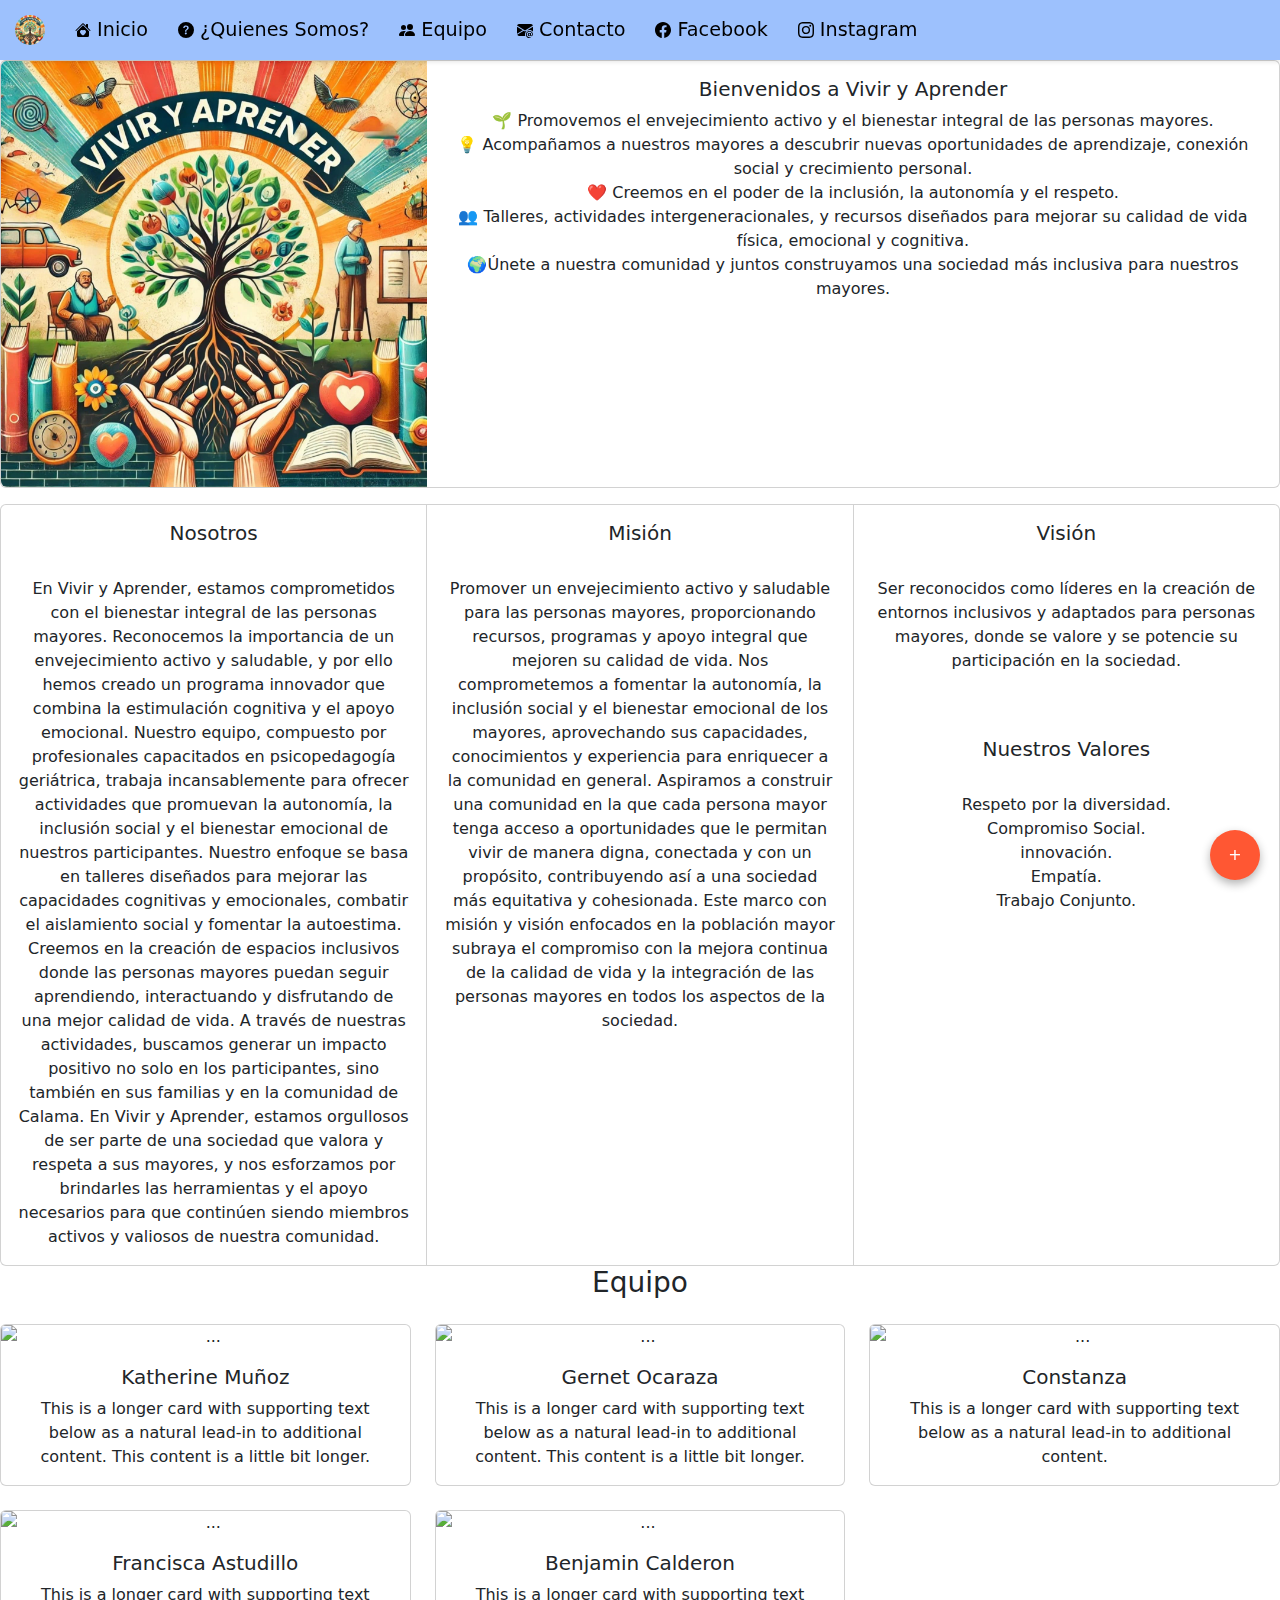
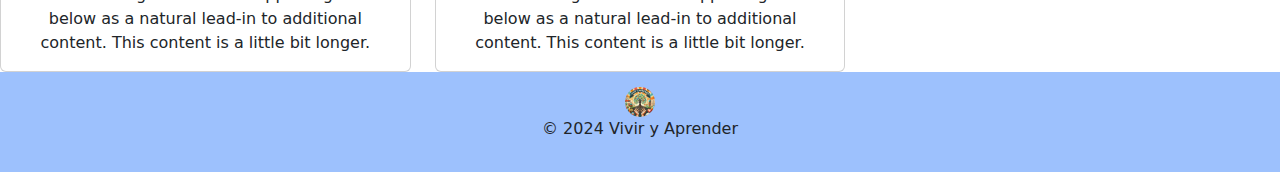
==== commit eb12feb1: "Update index.html" ====
--- a/index.html
+++ b/index.html
@@ -137,8 +137,10 @@
                     </div>
                 </div>
             </div>
+            <div>
+                <h3 class="text-center mb-4">Equipo</h3>
+            </div>
             <div class="row row-cols-1 row-cols-md-3 g-4" id="equipo">
-                <h3 class="text-center mb-4">Equipo</h3>
                     <div class="col">
                         <div class="card">
                             <img src="..." class="card-img-top" alt="...">
--- a/css/style.css
+++ b/css/style.css
@@ -88,34 +88,34 @@
     object-fit: cover; /* Asegura que la imagen cubra el contenedor */
 }
 
-.social-globe {
+.floating-balloon {
             position: fixed;
             bottom: 20px;
             right: 20px;
-            background-color: #007bff;
+            background-color: #ff5733; /* Color del globo */
             color: white;
             border-radius: 50%;
-            width: 60px;
-            height: 60px;
+            width: 50px;
+            height: 50px;
             display: flex;
             align-items: center;
             justify-content: center;
             cursor: pointer;
+            box-shadow: 0 4px 10px rgba(0, 0, 0, 0.3);
+            transition: background-color 0.3s;
         }
+        
+        .floating-balloon:hover {
+            background-color: #c70039; /* Color al pasar el mouse */
+        }
+
         .social-buttons {
             display: none;
-            position: absolute;
-            bottom: 70px;
-            right: 0;
+            position: fixed;
+            bottom: 80px;
+            right: 20px;
             flex-direction: column;
-        }
-        .social-buttons.show {
-            display: flex;
-        }
-        .social-buttons a {
-            margin: 5px 0;
-            color: white;
-            text-decoration: none;
+            gap: 10px;
         }
 
 
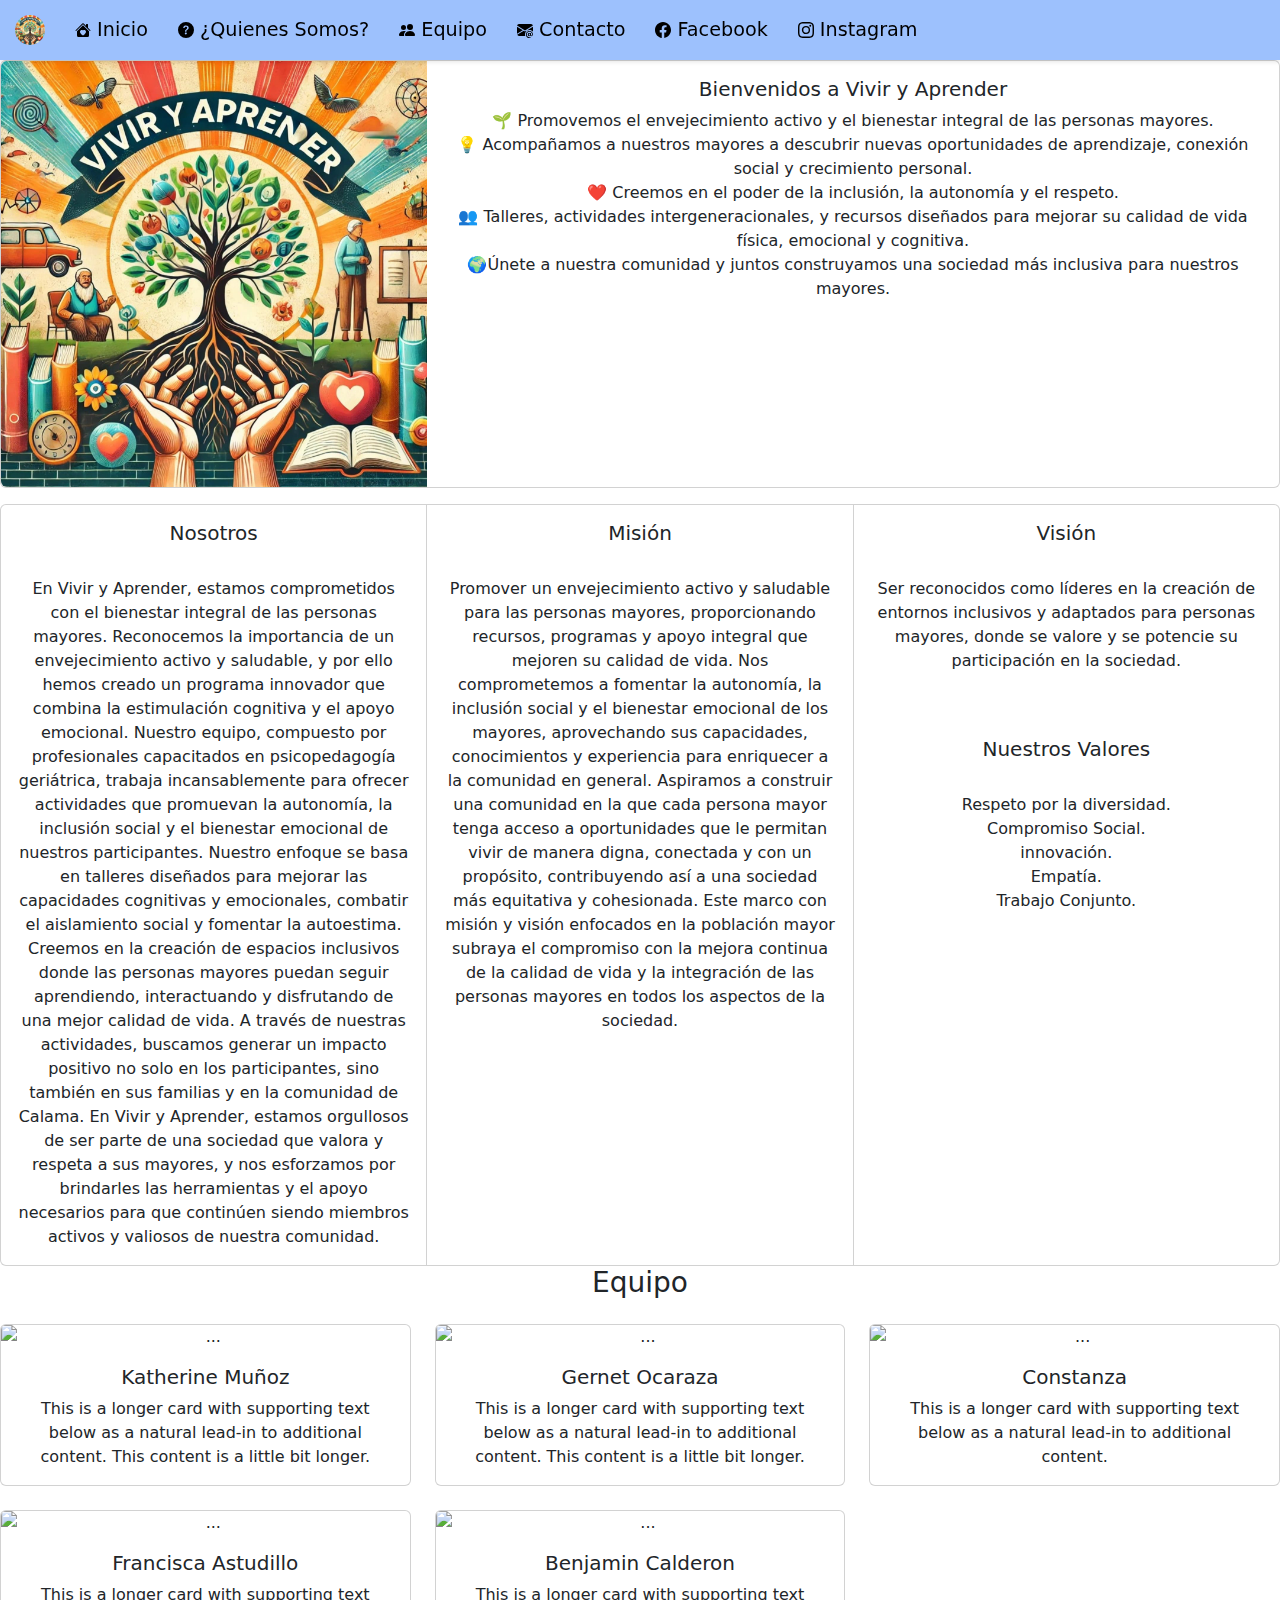
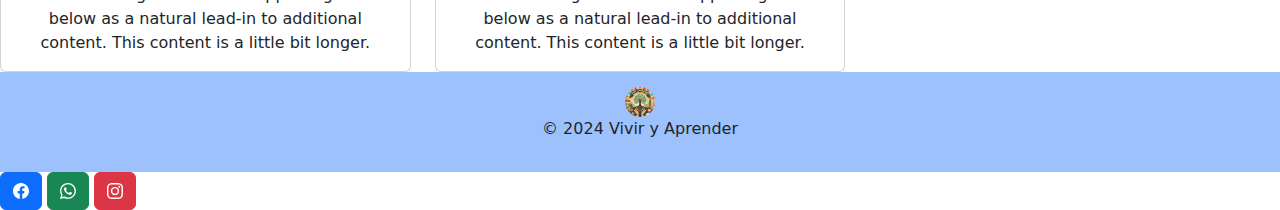
==== commit 4941a656: "Update index.html" ====
--- a/index.html
+++ b/index.html
@@ -193,28 +193,23 @@
             <img src="images/vivirAprenderLogo.jpeg" alt="logo" class="logo">
             <p>&copy; 2024 Vivir y Aprender</p>
         </footer>
-        <div class="floating-balloon" id="floatingBalloon">
-        +
-        </div>
-            <div class="social-buttons">
-                <a href="https://www.facebook.com/katherinegernetconstanzabenjaminfrancisca?mibextid=ZbWKwL" target="_blank" class="btn btn-primary">
-                    <svg xmlns="http://www.w3.org/2000/svg" width="16" height="16" fill="currentColor" class="bi bi-facebook" viewBox="0 0 16 16">
-                    <path d="M16 8.049c0-4.446-3.582-8.05-8-8.05C3.58 0-.002 3.603-.002 8.05c0 4.017 2.926 7.347 6.75 7.951v-5.625h-2.03V8.05H6.75V6.275c0-2.017 1.195-3.131 3.022-3.131.876 0 1.791.157 1.791.157v1.98h-1.009c-.993 0-1.303.621-1.303 1.258v1.51h2.218l-.354 2.326H9.25V16c3.824-.604 6.75-3.934 6.75-7.951"/>
-                </svg>
-                </a>
-                <a href="https://wa.me/56937370156" target="_blank" class="btn btn-success">
-                    <svg xmlns="http://www.w3.org/2000/svg" width="16" height="16" fill="currentColor" class="bi bi-whatsapp" viewBox="0 0 16 16">
-                        <path d="M13.601 2.326A7.85 7.85 0 0 0 7.994 0C3.627 0 .068 3.558.064 7.926c0 1.399.366 2.76 1.057 3.965L0 16l4.204-1.102a7.9 7.9 0 0 0 3.79.965h.004c4.368 0 7.926-3.558 7.93-7.93A7.9 7.9 0 0 0 13.6 2.326zM7.994 14.521a6.6 6.6 0 0 1-3.356-.92l-.24-.144-2.494.654.666-2.433-.156-.251a6.56 6.56 0 0 1-1.007-3.505c0-3.626 2.957-6.584 6.591-6.584a6.56 6.56 0 0 1 4.66 1.931 6.56 6.56 0 0 1 1.928 4.66c-.004 3.639-2.961 6.592-6.592 6.592m3.615-4.934c-.197-.099-1.17-.578-1.353-.646-.182-.065-.315-.099-.445.099-.133.197-.513.646-.627.775-.114.133-.232.148-.43.05-.197-.1-.836-.308-1.592-.985-.59-.525-.985-1.175-1.103-1.372-.114-.198-.011-.304.088-.403.087-.088.197-.232.296-.346.1-.114.133-.198.198-.33.065-.134.034-.248-.015-.347-.05-.099-.445-1.076-.612-1.47-.16-.389-.323-.335-.445-.34-.114-.007-.247-.007-.38-.007a.73.73 0 0 0-.529.247c-.182.198-.691.677-.691 1.654s.71 1.916.81 2.049c.098.133 1.394 2.132 3.383 2.992.47.205.84.326 1.129.418.475.152.904.129 1.246.08.38-.058 1.171-.48 1.338-.943.164-.464.164-.86.114-.943-.049-.084-.182-.133-.38-.232"/>
-                    </svg>
-                </a>
-                <a href="https://www.instagram.com/talleres_vivir_y_aprender/profilecard/?igsh=ZnBtOXBibWxrOGo=" target="_blank" class="btn btn-danger">
-                    <svg xmlns="http://www.w3.org/2000/svg" width="16" height="16" fill="currentColor" class="bi bi-instagram" viewBox="0 0 16 16">
-                        <path d="M8 0C5.829 0 5.556.01 4.703.048 3.85.088 3.269.222 2.76.42a3.9 3.9 0 0 0-1.417.923A3.9 3.9 0 0 0 .42 2.76C.222 3.268.087 3.85.048 4.7.01 5.555 0 5.827 0 8.001c0 2.172.01 2.444.048 3.297.04.852.174 1.433.372 1.942.205.526.478.972.923 1.417.444.445.89.719 1.416.923.51.198 1.09.333 1.942.372C5.555 15.99 5.827 16 8 16s2.444-.01 3.298-.048c.851-.04 1.434-.174 1.943-.372a3.9 3.9 0 0 0 1.416-.923c.445-.445.718-.891.923-1.417.197-.509.332-1.09.372-1.942C15.99 10.445 16 10.173 16 8s-.01-2.445-.048-3.299c-.04-.851-.175-1.433-.372-1.941a3.9 3.9 0 0 0-.923-1.417A3.9 3.9 0 0 0 13.24.42c-.51-.198-1.092-.333-1.943-.372C10.443.01 10.172 0 7.998 0zm-.717 1.442h.718c2.136 0 2.389.007 3.232.046.78.035 1.204.166 1.486.275.373.145.64.319.92.599s.453.546.598.92c.11.281.24.705.275 1.485.039.843.047 1.096.047 3.231s-.008 2.389-.047 3.232c-.035.78-.166 1.203-.275 1.485a2.5 2.5 0 0 1-.599.919c-.28.28-.546.453-.92.598-.28.11-.704.24-1.485.276-.843.038-1.096.047-3.232.047s-2.39-.009-3.233-.047c-.78-.036-1.203-.166-1.485-.276a2.5 2.5 0 0 1-.92-.598 2.5 2.5 0 0 1-.6-.92c-.109-.281-.24-.705-.275-1.485-.038-.843-.046-1.096-.046-3.233s.008-2.388.046-3.231c.036-.78.166-1.204.276-1.486.145-.373.319-.64.599-.92s.546-.453.92-.598c.282-.11.705-.24 1.485-.276.738-.034 1.024-.044 2.515-.045zm4.988 1.328a.96.96 0 1 0 0 1.92.96.96 0 0 0 0-1.92m-4.27 1.122a4.109 4.109 0 1 0 0 8.217 4.109 4.109 0 0 0 0-8.217m0 1.441a2.667 2.667 0 1 1 0 5.334 2.667 2.667 0 0 1 0-5.334"/>
-                    </svg>
-                </a>
-            </div>
+        <a href="https://www.facebook.com/katherinegernetconstanzabenjaminfrancisca?mibextid=ZbWKwL" target="_blank" class="btn btn-primary">
+            <svg xmlns="http://www.w3.org/2000/svg" width="16" height="16" fill="currentColor" class="bi bi-facebook" viewBox="0 0 16 16">
+                <path d="M16 8.049c0-4.446-3.582-8.05-8-8.05C3.58 0-.002 3.603-.002 8.05c0 4.017 2.926 7.347 6.75 7.951v-5.625h-2.03V8.05H6.75V6.275c0-2.017 1.195-3.131 3.022-3.131.876 0 1.791.157 1.791.157v1.98h-1.009c-.993 0-1.303.621-1.303 1.258v1.51h2.218l-.354 2.326H9.25V16c3.824-.604 6.75-3.934 6.75-7.951"/>
+            </svg>
+        </a>
+        <a href="https://wa.me/56937370156" target="_blank" class="btn btn-success">
+            <svg xmlns="http://www.w3.org/2000/svg" width="16" height="16" fill="currentColor" class="bi bi-whatsapp" viewBox="0 0 16 16">
+                <path d="M13.601 2.326A7.85 7.85 0 0 0 7.994 0C3.627 0 .068 3.558.064 7.926c0 1.399.366 2.76 1.057 3.965L0 16l4.204-1.102a7.9 7.9 0 0 0 3.79.965h.004c4.368 0 7.926-3.558 7.93-7.93A7.9 7.9 0 0 0 13.6 2.326zM7.994 14.521a6.6 6.6 0 0 1-3.356-.92l-.24-.144-2.494.654.666-2.433-.156-.251a6.56 6.56 0 0 1-1.007-3.505c0-3.626 2.957-6.584 6.591-6.584a6.56 6.56 0 0 1 4.66 1.931 6.56 6.56 0 0 1 1.928 4.66c-.004 3.639-2.961 6.592-6.592 6.592m3.615-4.934c-.197-.099-1.17-.578-1.353-.646-.182-.065-.315-.099-.445.099-.133.197-.513.646-.627.775-.114.133-.232.148-.43.05-.197-.1-.836-.308-1.592-.985-.59-.525-.985-1.175-1.103-1.372-.114-.198-.011-.304.088-.403.087-.088.197-.232.296-.346.1-.114.133-.198.198-.33.065-.134.034-.248-.015-.347-.05-.099-.445-1.076-.612-1.47-.16-.389-.323-.335-.445-.34-.114-.007-.247-.007-.38-.007a.73.73 0 0 0-.529.247c-.182.198-.691.677-.691 1.654s.71 1.916.81 2.049c.098.133 1.394 2.132 3.383 2.992.47.205.84.326 1.129.418.475.152.904.129 1.246.08.38-.058 1.171-.48 1.338-.943.164-.464.164-.86.114-.943-.049-.084-.182-.133-.38-.232"/>
+            </svg>
+        </a>
+        <a href="https://www.instagram.com/talleres_vivir_y_aprender/profilecard/?igsh=ZnBtOXBibWxrOGo=" target="_blank" class="btn btn-danger">
+            <svg xmlns="http://www.w3.org/2000/svg" width="16" height="16" fill="currentColor" class="bi bi-instagram" viewBox="0 0 16 16">
+                <path d="M8 0C5.829 0 5.556.01 4.703.048 3.85.088 3.269.222 2.76.42a3.9 3.9 0 0 0-1.417.923A3.9 3.9 0 0 0 .42 2.76C.222 3.268.087 3.85.048 4.7.01 5.555 0 5.827 0 8.001c0 2.172.01 2.444.048 3.297.04.852.174 1.433.372 1.942.205.526.478.972.923 1.417.444.445.89.719 1.416.923.51.198 1.09.333 1.942.372C5.555 15.99 5.827 16 8 16s2.444-.01 3.298-.048c.851-.04 1.434-.174 1.943-.372a3.9 3.9 0 0 0 1.416-.923c.445-.445.718-.891.923-1.417.197-.509.332-1.09.372-1.942C15.99 10.445 16 10.173 16 8s-.01-2.445-.048-3.299c-.04-.851-.175-1.433-.372-1.941a3.9 3.9 0 0 0-.923-1.417A3.9 3.9 0 0 0 13.24.42c-.51-.198-1.092-.333-1.943-.372C10.443.01 10.172 0 7.998 0zm-.717 1.442h.718c2.136 0 2.389.007 3.232.046.78.035 1.204.166 1.486.275.373.145.64.319.92.599s.453.546.598.92c.11.281.24.705.275 1.485.039.843.047 1.096.047 3.231s-.008 2.389-.047 3.232c-.035.78-.166 1.203-.275 1.485a2.5 2.5 0 0 1-.599.919c-.28.28-.546.453-.92.598-.28.11-.704.24-1.485.276-.843.038-1.096.047-3.232.047s-2.39-.009-3.233-.047c-.78-.036-1.203-.166-1.485-.276a2.5 2.5 0 0 1-.92-.598 2.5 2.5 0 0 1-.6-.92c-.109-.281-.24-.705-.275-1.485-.038-.843-.046-1.096-.046-3.233s.008-2.388.046-3.231c.036-.78.166-1.204.276-1.486.145-.373.319-.64.599-.92s.546-.453.92-.598c.282-.11.705-.24 1.485-.276.738-.034 1.024-.044 2.515-.045zm4.988 1.328a.96.96 0 1 0 0 1.92.96.96 0 0 0 0-1.92m-4.27 1.122a4.109 4.109 0 1 0 0 8.217 4.109 4.109 0 0 0 0-8.217m0 1.441a2.667 2.667 0 1 1 0 5.334 2.667 2.667 0 0 1 0-5.334"/>
+            </svg>
+        </a>
+        
     
-
         <script src="js/script.js"></script>
         <script src="https://code.jquery.com/jquery-3.6.0.min.js"></script>
         <script src="https://cdn.jsdelivr.net/npm/@popperjs/core@2.10.2/dist/umd/popper.min.js"></script>
--- a/css/style.css
+++ b/css/style.css
@@ -88,36 +88,30 @@
     object-fit: cover; /* Asegura que la imagen cubra el contenedor */
 }
 
-.floating-balloon {
-            position: fixed;
-            bottom: 20px;
-            right: 20px;
-            background-color: #ff5733; /* Color del globo */
-            color: white;
-            border-radius: 50%;
-            width: 50px;
-            height: 50px;
-            display: flex;
-            align-items: center;
-            justify-content: center;
-            cursor: pointer;
-            box-shadow: 0 4px 10px rgba(0, 0, 0, 0.3);
-            transition: background-color 0.3s;
-        }
-        
-        .floating-balloon:hover {
-            background-color: #c70039; /* Color al pasar el mouse */
-        }
+.btn btn-primary {
+    position: fixed;
+    border-radius: 50%;
+    box-shadow: 2px 2px 3px #999;
+    z-index: 999;
+}
 
-        .social-buttons {
-            display: none;
-            position: fixed;
-            bottom: 80px;
-            right: 20px;
-            flex-direction: column;
-            gap: 10px;
-        }
+.btn btn-success {
+    position: fixed;
+    border-radius: 50%;
+    box-shadow: 2px 2px 3px #999;
+    z-index: 999;
+}
 
+.btn btn-danger {
+    position: fixed;
+    border-radius: 50%;
+    box-shadow: 2px 2px 3px #999;
+    z-index: 999;
+}
+
+.btn:hover {
+    backgroond-color: #9dc1fd;
+}
 
 /* Mostrar el botón de menú en pantallas pequeñas */
 @media (max-width: 768px) {
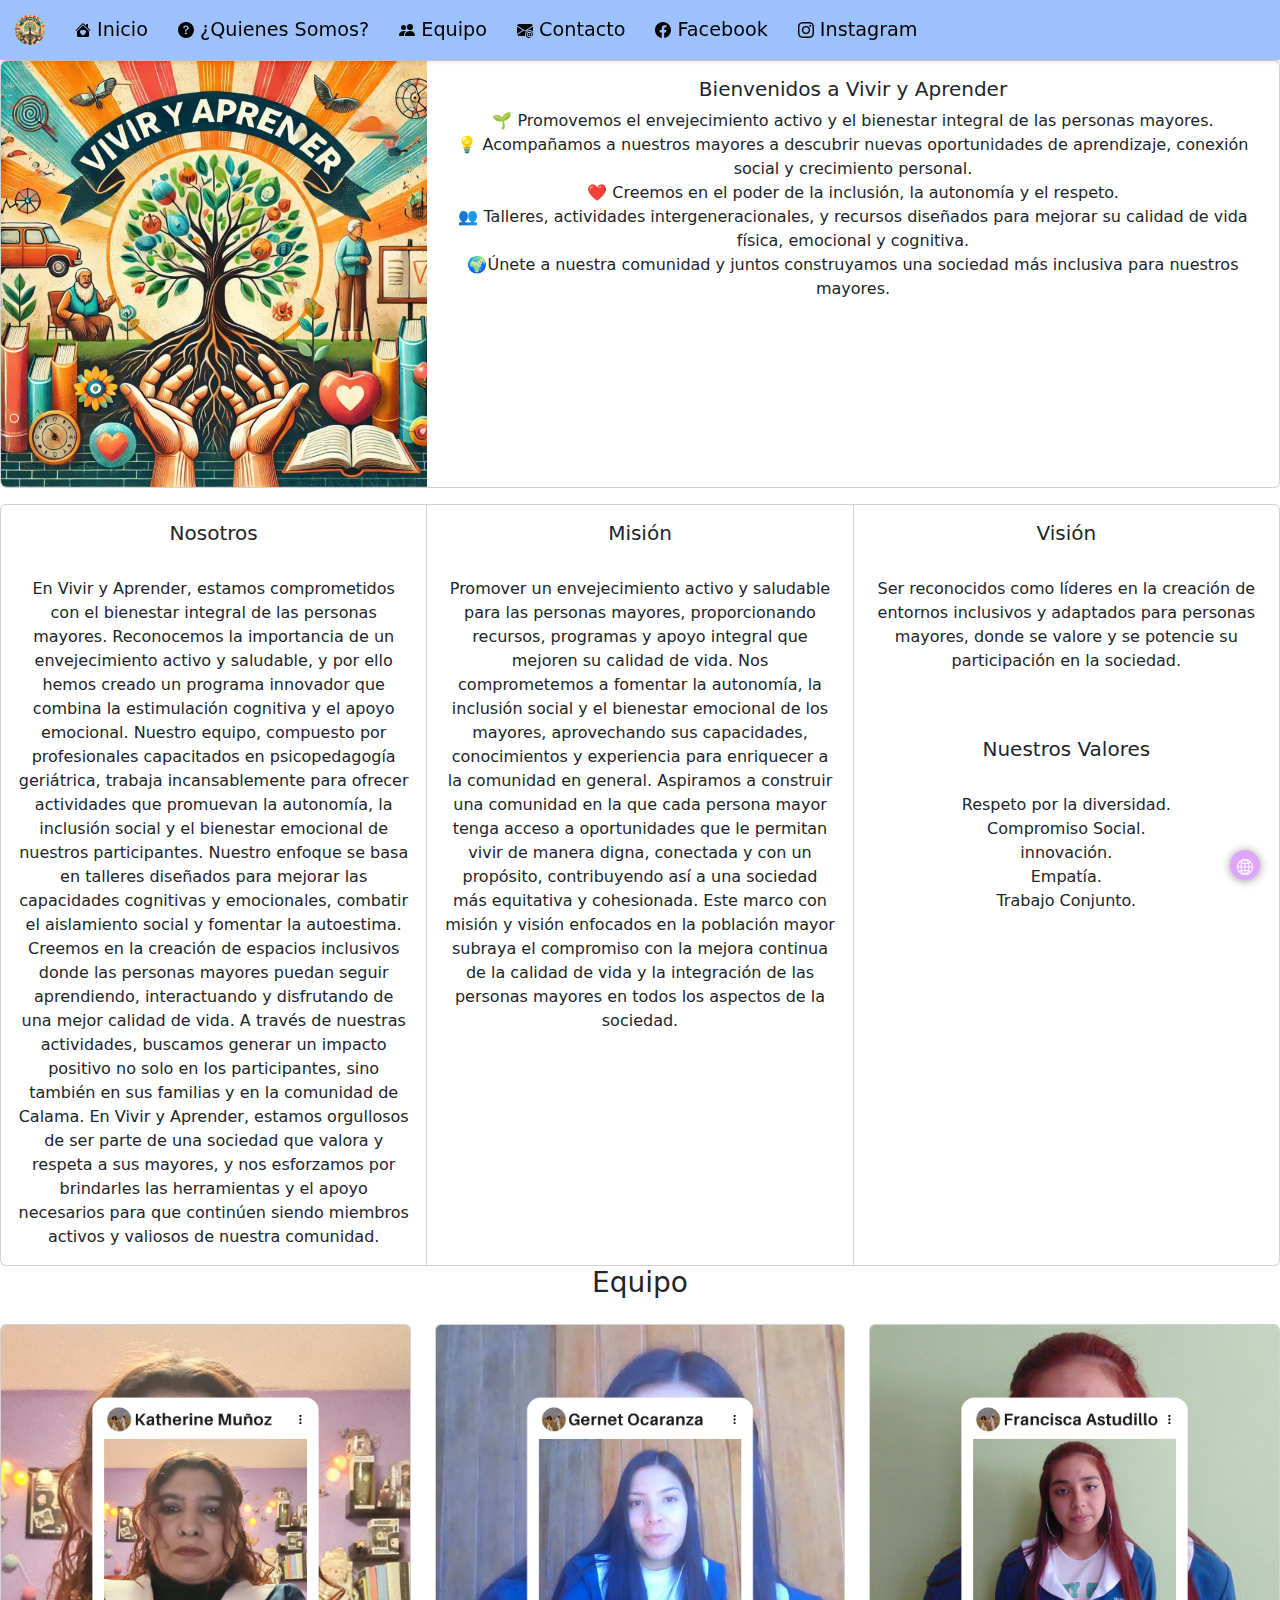
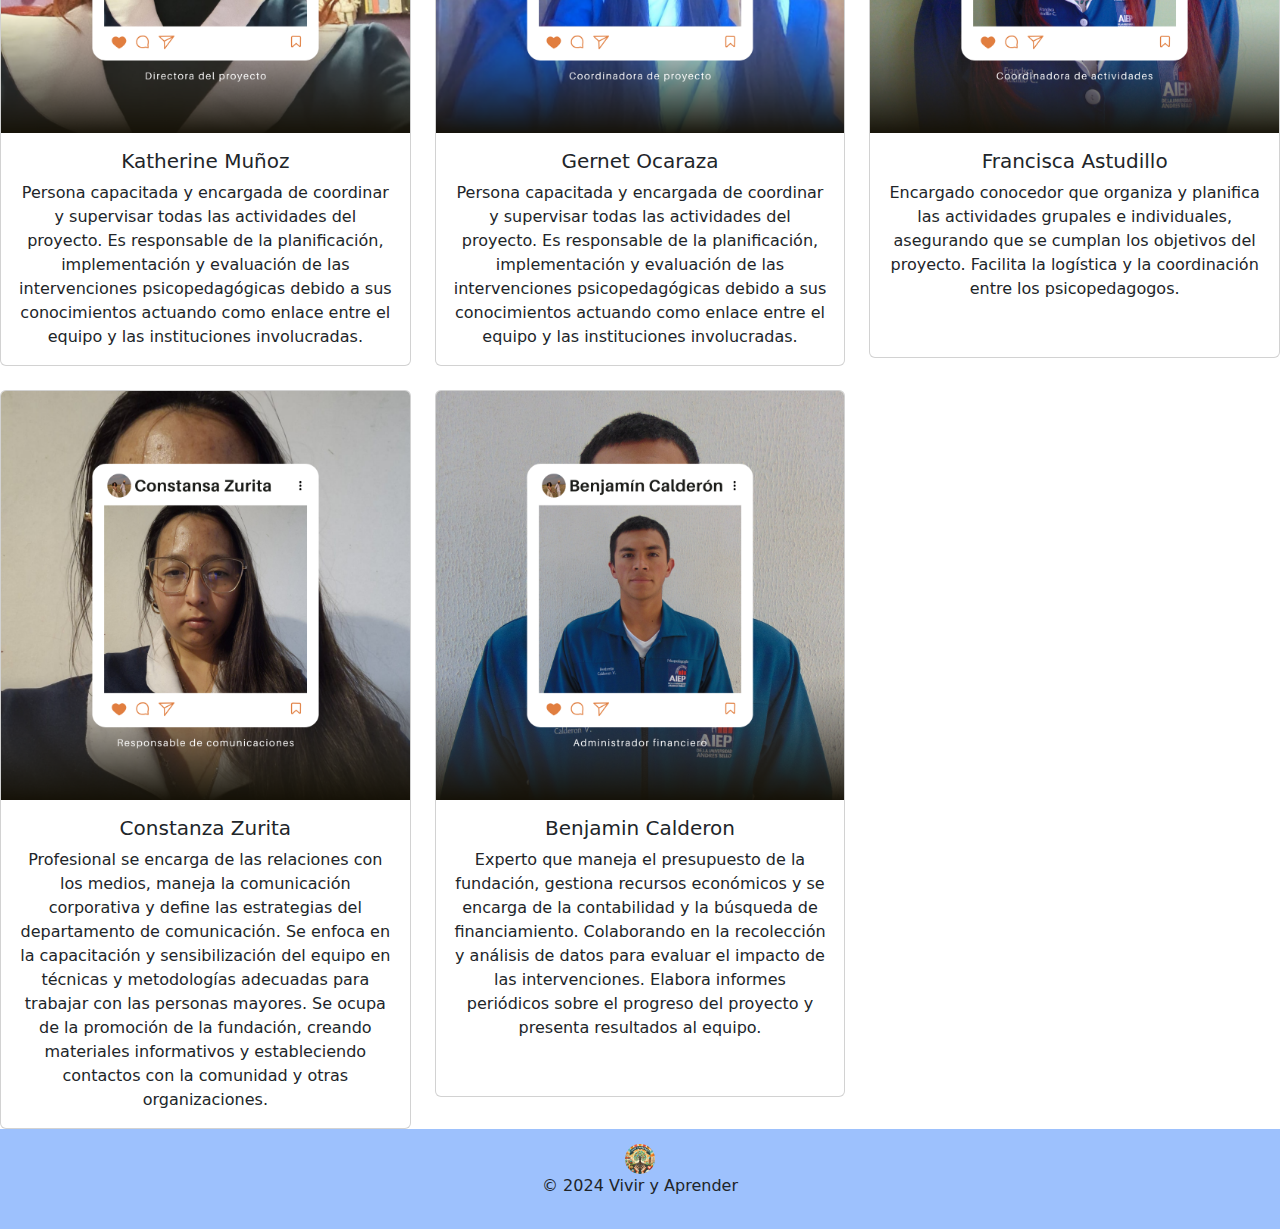
==== commit 7feeb9c4: "Add files via upload" ====
--- a/index.html
+++ b/index.html
@@ -6,6 +6,7 @@
         <title>Vivir y Aprender</title>
         <link href="https://fonts.googleapis.com/css2?family=Arimo:ital,wght@0,400..700;1,400..700&display=swap" rel="stylesheet">
         <link rel="stylesheet" href="css/style.css">
+        <link rel="stylesheet" href="css/fontello.css">
         <link rel="icon" href="images/vivirAprenderLogo.jpeg" type="image/png">
         <link href="https://cdn.jsdelivr.net/npm/bootstrap@5.3.3/dist/css/bootstrap.min.css" rel="stylesheet" integrity="sha384-QWTKZyjpPEjISv5WaRU9OFeRpok6YctnYmDr5pNlyT2bRjXh0JMhjY6hW+ALEwIH" crossorigin="anonymous">
         <link rel="stylesheet" href="https://cdn.jsdelivr.net/npm/bootstrap-icons@1.11.3/font/bootstrap-icons.min.css">
@@ -143,46 +144,48 @@
             <div class="row row-cols-1 row-cols-md-3 g-4" id="equipo">
                     <div class="col">
                         <div class="card">
-                            <img src="..." class="card-img-top" alt="...">
+                            <img src="images/5.png" class="card-img-top" alt="png">
                             <div class="card-body">
                                 <h5 class="card-title">Katherine Muñoz</h5>
-                                <p class="card-text">This is a longer card with supporting text below as a natural lead-in to additional content. This content is a little bit longer.</p>
-                            </div>
-                        </div>
-                    </div>
-                    <div class="col">
-                        <div class="card">
-                            <img src="..." class="card-img-top" alt="...">
+                                <p class="card-text">Persona capacitada y encargada de coordinar y supervisar todas las actividades del proyecto. Es responsable de la planificación, implementación y evaluación de las intervenciones psicopedagógicas debido a sus conocimientos actuando como enlace entre el equipo y las instituciones involucradas.</p>
+                            </div>
+                        </div>
+                    </div>
+                    <div class="col">
+                        <div class="card">
+                            <img src="images/1.png" class="card-img-top" alt="png">
                             <div class="card-body">
                                 <h5 class="card-title">Gernet Ocaraza</h5>
-                                <p class="card-text">This is a longer card with supporting text below as a natural lead-in to additional content. This content is a little bit longer.</p>
-                            </div>
-                        </div>
-                    </div>
-                    <div class="col">
-                        <div class="card">
-                            <img src="..." class="card-img-top" alt="...">
-                            <div class="card-body">
-                                <h5 class="card-title">Constanza</h5>
-                                <p class="card-text">This is a longer card with supporting text below as a natural lead-in to additional content.</p>
-                            </div>
-                        </div>
-                    </div>
-                    <div class="col">
-                        <div class="card">
-                            <img src="..." class="card-img-top" alt="...">
+                                <p class="card-text">Persona capacitada y encargada de coordinar y supervisar todas las actividades del proyecto. Es responsable de la planificación, implementación y evaluación de las intervenciones psicopedagógicas debido a sus conocimientos actuando como enlace entre el equipo y las instituciones involucradas.</p>
+                            </div>
+                        </div>
+                    </div>
+                    <div class="col">
+                        <div class="card">
+                            <img src="images/2.png" class="card-img-top" alt="png">
                             <div class="card-body">
                                 <h5 class="card-title">Francisca Astudillo</h5>
-                                <p class="card-text">This is a longer card with supporting text below as a natural lead-in to additional content. This content is a little bit longer.</p>
-                            </div>
-                        </div>
-                    </div>
-                    <div class="col">
-                        <div class="card">
-                            <img src="..." class="card-img-top" alt="...">
+                                <p class="card-text">Encargado conocedor que organiza y planifica las actividades grupales e individuales, asegurando que se cumplan los objetivos del proyecto. Facilita la logística y la coordinación entre los psicopedagogos.</p><br>
+                            </div>
+                        </div>
+                    </div>
+                    <div class="col">
+                        <div class="card">
+                            <img src="images/4.png" class="card-img-top" alt="png">
+                            <div class="card-body">
+                                <h5 class="card-title">Constanza Zurita</h5>
+                                <p class="card-text">Profesional se encarga de las relaciones con los medios, maneja la comunicación corporativa y define las estrategias del departamento de comunicación. Se enfoca en la capacitación y sensibilización del equipo en técnicas y metodologías adecuadas para trabajar con las personas mayores. 
+                                    Se ocupa de la promoción de la fundación, creando materiales informativos y estableciendo contactos con la comunidad y otras organizaciones.
+                                    </p>
+                            </div>
+                        </div>
+                    </div>
+                    <div class="col">
+                        <div class="card">
+                            <img src="images/3.png" class="card-img-top" alt="png">
                             <div class="card-body">
                                 <h5 class="card-title">Benjamin Calderon</h5>
-                                <p class="card-text">This is a longer card with supporting text below as a natural lead-in to additional content. This content is a little bit longer.</p>
+                                <p class="card-text">Experto que maneja el presupuesto de la fundación, gestiona recursos económicos y se encarga de la contabilidad y la búsqueda de financiamiento. Colaborando en la recolección y análisis de datos para evaluar el impacto de las intervenciones. Elabora informes periódicos sobre el progreso del proyecto y presenta resultados al equipo.</p><br>
                             </div>
                         </div>
                     </div>
@@ -193,7 +196,35 @@
             <img src="images/vivirAprenderLogo.jpeg" alt="logo" class="logo">
             <p>&copy; 2024 Vivir y Aprender</p>
         </footer>
-        <a href="https://www.facebook.com/katherinegernetconstanzabenjaminfrancisca?mibextid=ZbWKwL" target="_blank" class="btn btn-primary">
+
+        <div class="redes-rrss">
+            <input type="checkbox" id="btn-mas">
+            <div class="redes">
+                <a href="https://www.facebook.com/katherinegernetconstanzabenjaminfrancisca?mibextid=ZbWKwL" class="icon-facebook">
+                    <svg xmlns="http://www.w3.org/2000/svg" width="16" height="16" fill="currentColor" class="bi bi-facebook" viewBox="0 0 16 16">
+                        <path d="M16 8.049c0-4.446-3.582-8.05-8-8.05C3.58 0-.002 3.603-.002 8.05c0 4.017 2.926 7.347 6.75 7.951v-5.625h-2.03V8.05H6.75V6.275c0-2.017 1.195-3.131 3.022-3.131.876 0 1.791.157 1.791.157v1.98h-1.009c-.993 0-1.303.621-1.303 1.258v1.51h2.218l-.354 2.326H9.25V16c3.824-.604 6.75-3.934 6.75-7.951"/>
+                    </svg>
+                </a>
+                <a href="https://wa.me/56937370156" class="icon-whatsapp">
+                    <svg xmlns="http://www.w3.org/2000/svg" width="16" height="16" fill="currentColor" class="bi bi-whatsapp" viewBox="0 0 16 16">
+                        <path d="M13.601 2.326A7.85 7.85 0 0 0 7.994 0C3.627 0 .068 3.558.064 7.926c0 1.399.366 2.76 1.057 3.965L0 16l4.204-1.102a7.9 7.9 0 0 0 3.79.965h.004c4.368 0 7.926-3.558 7.93-7.93A7.9 7.9 0 0 0 13.6 2.326zM7.994 14.521a6.6 6.6 0 0 1-3.356-.92l-.24-.144-2.494.654.666-2.433-.156-.251a6.56 6.56 0 0 1-1.007-3.505c0-3.626 2.957-6.584 6.591-6.584a6.56 6.56 0 0 1 4.66 1.931 6.56 6.56 0 0 1 1.928 4.66c-.004 3.639-2.961 6.592-6.592 6.592m3.615-4.934c-.197-.099-1.17-.578-1.353-.646-.182-.065-.315-.099-.445.099-.133.197-.513.646-.627.775-.114.133-.232.148-.43.05-.197-.1-.836-.308-1.592-.985-.59-.525-.985-1.175-1.103-1.372-.114-.198-.011-.304.088-.403.087-.088.197-.232.296-.346.1-.114.133-.198.198-.33.065-.134.034-.248-.015-.347-.05-.099-.445-1.076-.612-1.47-.16-.389-.323-.335-.445-.34-.114-.007-.247-.007-.38-.007a.73.73 0 0 0-.529.247c-.182.198-.691.677-.691 1.654s.71 1.916.81 2.049c.098.133 1.394 2.132 3.383 2.992.47.205.84.326 1.129.418.475.152.904.129 1.246.08.38-.058 1.171-.48 1.338-.943.164-.464.164-.86.114-.943-.049-.084-.182-.133-.38-.232"/>
+                    </svg>
+                </a>
+                <a href="https://www.instagram.com/talleres_vivir_y_aprender/profilecard/?igsh=ZnBtOXBibWxrOGo=" class="icon-instagram">
+                    <svg xmlns="http://www.w3.org/2000/svg" width="16" height="16" fill="currentColor" class="bi bi-instagram" viewBox="0 0 16 16">
+                        <path d="M8 0C5.829 0 5.556.01 4.703.048 3.85.088 3.269.222 2.76.42a3.9 3.9 0 0 0-1.417.923A3.9 3.9 0 0 0 .42 2.76C.222 3.268.087 3.85.048 4.7.01 5.555 0 5.827 0 8.001c0 2.172.01 2.444.048 3.297.04.852.174 1.433.372 1.942.205.526.478.972.923 1.417.444.445.89.719 1.416.923.51.198 1.09.333 1.942.372C5.555 15.99 5.827 16 8 16s2.444-.01 3.298-.048c.851-.04 1.434-.174 1.943-.372a3.9 3.9 0 0 0 1.416-.923c.445-.445.718-.891.923-1.417.197-.509.332-1.09.372-1.942C15.99 10.445 16 10.173 16 8s-.01-2.445-.048-3.299c-.04-.851-.175-1.433-.372-1.941a3.9 3.9 0 0 0-.923-1.417A3.9 3.9 0 0 0 13.24.42c-.51-.198-1.092-.333-1.943-.372C10.443.01 10.172 0 7.998 0zm-.717 1.442h.718c2.136 0 2.389.007 3.232.046.78.035 1.204.166 1.486.275.373.145.64.319.92.599s.453.546.598.92c.11.281.24.705.275 1.485.039.843.047 1.096.047 3.231s-.008 2.389-.047 3.232c-.035.78-.166 1.203-.275 1.485a2.5 2.5 0 0 1-.599.919c-.28.28-.546.453-.92.598-.28.11-.704.24-1.485.276-.843.038-1.096.047-3.232.047s-2.39-.009-3.233-.047c-.78-.036-1.203-.166-1.485-.276a2.5 2.5 0 0 1-.92-.598 2.5 2.5 0 0 1-.6-.92c-.109-.281-.24-.705-.275-1.485-.038-.843-.046-1.096-.046-3.233s.008-2.388.046-3.231c.036-.78.166-1.204.276-1.486.145-.373.319-.64.599-.92s.546-.453.92-.598c.282-.11.705-.24 1.485-.276.738-.034 1.024-.044 2.515-.045zm4.988 1.328a.96.96 0 1 0 0 1.92.96.96 0 0 0 0-1.92m-4.27 1.122a4.109 4.109 0 1 0 0 8.217 4.109 4.109 0 0 0 0-8.217m0 1.441a2.667 2.667 0 1 1 0 5.334 2.667 2.667 0 0 1 0-5.334"/>
+                    </svg>
+                </a>
+            </div>
+            <div class="btn-mas">
+                <label for="btn-mas" class="icon-mas2">
+                    <svg xmlns="http://www.w3.org/2000/svg" width="16" height="16" fill="currentColor" class="bi bi-globe2" viewBox="0 0 16 16">
+                        <path d="M0 8a8 8 0 1 1 16 0A8 8 0 0 1 0 8m7.5-6.923c-.67.204-1.335.82-1.887 1.855q-.215.403-.395.872c.705.157 1.472.257 2.282.287zM4.249 3.539q.214-.577.481-1.078a7 7 0 0 1 .597-.933A7 7 0 0 0 3.051 3.05q.544.277 1.198.49zM3.509 7.5c.036-1.07.188-2.087.436-3.008a9 9 0 0 1-1.565-.667A6.96 6.96 0 0 0 1.018 7.5zm1.4-2.741a12.3 12.3 0 0 0-.4 2.741H7.5V5.091c-.91-.03-1.783-.145-2.591-.332M8.5 5.09V7.5h2.99a12.3 12.3 0 0 0-.399-2.741c-.808.187-1.681.301-2.591.332zM4.51 8.5c.035.987.176 1.914.399 2.741A13.6 13.6 0 0 1 7.5 10.91V8.5zm3.99 0v2.409c.91.03 1.783.145 2.591.332.223-.827.364-1.754.4-2.741zm-3.282 3.696q.18.469.395.872c.552 1.035 1.218 1.65 1.887 1.855V11.91c-.81.03-1.577.13-2.282.287zm.11 2.276a7 7 0 0 1-.598-.933 9 9 0 0 1-.481-1.079 8.4 8.4 0 0 0-1.198.49 7 7 0 0 0 2.276 1.522zm-1.383-2.964A13.4 13.4 0 0 1 3.508 8.5h-2.49a6.96 6.96 0 0 0 1.362 3.675c.47-.258.995-.482 1.565-.667m6.728 2.964a7 7 0 0 0 2.275-1.521 8.4 8.4 0 0 0-1.197-.49 9 9 0 0 1-.481 1.078 7 7 0 0 1-.597.933M8.5 11.909v3.014c.67-.204 1.335-.82 1.887-1.855q.216-.403.395-.872A12.6 12.6 0 0 0 8.5 11.91zm3.555-.401c.57.185 1.095.409 1.565.667A6.96 6.96 0 0 0 14.982 8.5h-2.49a13.4 13.4 0 0 1-.437 3.008M14.982 7.5a6.96 6.96 0 0 0-1.362-3.675c-.47.258-.995.482-1.565.667.248.92.4 1.938.437 3.008zM11.27 2.461q.266.502.482 1.078a8.4 8.4 0 0 0 1.196-.49 7 7 0 0 0-2.275-1.52c.218.283.418.597.597.932m-.488 1.343a8 8 0 0 0-.395-.872C9.835 1.897 9.17 1.282 8.5 1.077V4.09c.81-.03 1.577-.13 2.282-.287z"/>
+                    </svg>
+                </label>
+            </div>
+        </div>
+        <!--<a href="https://www.facebook.com/katherinegernetconstanzabenjaminfrancisca?mibextid=ZbWKwL" target="_blank" class="btn btn-primary">
             <svg xmlns="http://www.w3.org/2000/svg" width="16" height="16" fill="currentColor" class="bi bi-facebook" viewBox="0 0 16 16">
                 <path d="M16 8.049c0-4.446-3.582-8.05-8-8.05C3.58 0-.002 3.603-.002 8.05c0 4.017 2.926 7.347 6.75 7.951v-5.625h-2.03V8.05H6.75V6.275c0-2.017 1.195-3.131 3.022-3.131.876 0 1.791.157 1.791.157v1.98h-1.009c-.993 0-1.303.621-1.303 1.258v1.51h2.218l-.354 2.326H9.25V16c3.824-.604 6.75-3.934 6.75-7.951"/>
             </svg>
@@ -207,7 +238,7 @@
             <svg xmlns="http://www.w3.org/2000/svg" width="16" height="16" fill="currentColor" class="bi bi-instagram" viewBox="0 0 16 16">
                 <path d="M8 0C5.829 0 5.556.01 4.703.048 3.85.088 3.269.222 2.76.42a3.9 3.9 0 0 0-1.417.923A3.9 3.9 0 0 0 .42 2.76C.222 3.268.087 3.85.048 4.7.01 5.555 0 5.827 0 8.001c0 2.172.01 2.444.048 3.297.04.852.174 1.433.372 1.942.205.526.478.972.923 1.417.444.445.89.719 1.416.923.51.198 1.09.333 1.942.372C5.555 15.99 5.827 16 8 16s2.444-.01 3.298-.048c.851-.04 1.434-.174 1.943-.372a3.9 3.9 0 0 0 1.416-.923c.445-.445.718-.891.923-1.417.197-.509.332-1.09.372-1.942C15.99 10.445 16 10.173 16 8s-.01-2.445-.048-3.299c-.04-.851-.175-1.433-.372-1.941a3.9 3.9 0 0 0-.923-1.417A3.9 3.9 0 0 0 13.24.42c-.51-.198-1.092-.333-1.943-.372C10.443.01 10.172 0 7.998 0zm-.717 1.442h.718c2.136 0 2.389.007 3.232.046.78.035 1.204.166 1.486.275.373.145.64.319.92.599s.453.546.598.92c.11.281.24.705.275 1.485.039.843.047 1.096.047 3.231s-.008 2.389-.047 3.232c-.035.78-.166 1.203-.275 1.485a2.5 2.5 0 0 1-.599.919c-.28.28-.546.453-.92.598-.28.11-.704.24-1.485.276-.843.038-1.096.047-3.232.047s-2.39-.009-3.233-.047c-.78-.036-1.203-.166-1.485-.276a2.5 2.5 0 0 1-.92-.598 2.5 2.5 0 0 1-.6-.92c-.109-.281-.24-.705-.275-1.485-.038-.843-.046-1.096-.046-3.233s.008-2.388.046-3.231c.036-.78.166-1.204.276-1.486.145-.373.319-.64.599-.92s.546-.453.92-.598c.282-.11.705-.24 1.485-.276.738-.034 1.024-.044 2.515-.045zm4.988 1.328a.96.96 0 1 0 0 1.92.96.96 0 0 0 0-1.92m-4.27 1.122a4.109 4.109 0 1 0 0 8.217 4.109 4.109 0 0 0 0-8.217m0 1.441a2.667 2.667 0 1 1 0 5.334 2.667 2.667 0 0 1 0-5.334"/>
             </svg>
-        </a>
+        </a>-->
         
     
         <script src="js/script.js"></script>
@@ -215,4 +246,4 @@
         <script src="https://cdn.jsdelivr.net/npm/@popperjs/core@2.10.2/dist/umd/popper.min.js"></script>
         <script src="https://cdn.jsdelivr.net/npm/bootstrap@5.3.3/dist/js/bootstrap.bundle.min.js" integrity="sha384-YvpcrYf0tY3lHB60NNkmXc5s9fDVZLESaAA55NDzOxhy9GkcIdslK1eN7N6jIeHz" crossorigin="anonymous"></script>
     </body>
-</html>
+</html>--- a/css/style.css
+++ b/css/style.css
@@ -75,6 +75,19 @@
     text-align: center; /* Alineación centrada */
 }
 
+.banner {
+    background-image: url("../img/banner.jpg"); /* Imagen de fondo */
+    background-position: center; /* Posición de la imagen */
+    color: #fff; /* Color del texto */
+    width: 100%; /* Ancho completo */
+    height: 300px; /* Altura del banner */
+    padding: 100px 0; /* Espaciado interior */
+}
+
+.card-group .card {
+    width: 18rem; /* Ancho predeterminado */
+}
+
 footer {
     background-color: #9dc1fd; /* Color de fondo */
     padding: 15px 0; /* Espaciado superior e inferior */
@@ -88,29 +101,57 @@
     object-fit: cover; /* Asegura que la imagen cubra el contenedor */
 }
 
-.btn btn-primary {
-    position: fixed;
-    border-radius: 50%;
-    box-shadow: 2px 2px 3px #999;
-    z-index: 999;
-}
-
-.btn btn-success {
-    position: fixed;
-    border-radius: 50%;
-    box-shadow: 2px 2px 3px #999;
-    z-index: 999;
-}
-
-.btn btn-danger {
-    position: fixed;
-    border-radius: 50%;
-    box-shadow: 2px 2px 3px #999;
-    z-index: 999;
-}
-
-.btn:hover {
-    backgroond-color: #9dc1fd;
+#btn-mas {
+    display: none; /* Ocultar el botón "Ver más" por defecto */
+}
+
+.redes-rrss {
+    position: fixed; /* Fijo en la parte inferior */
+    bottom: 20px; /* Parte inferior */
+    right: 20px; /* Parte derecha */
+}
+
+.redes a, .icon-mas2 {
+    display: block; /* Mostrar como bloque */
+    text-decoration: none; /* Sin subrayado */
+    background: #9f52c4; /* Color de fondo */
+    color: #fff; /* Color del texto */
+    font-size: 1.5em; /* Tamaño de la fuente */
+    width: 30px; /* Ancho */
+    height: 30px; /* Altura */
+    line-height: 30px; /* Alineación vertical */
+    text-align: center; /* Alineación centrada */
+    border-radius: 50%; /* Forma redonda */
+    box-shadow: 0px 1px 10px rgba(0, 0, 0, 0.4); /* Sombra */
+    transition: all 500ms; /* Transición suave */
+}
+
+.redes a:hover {
+    background: #fff; /* Color de fondo */
+    color: #9f52c4; /* Color del texto */
+}
+
+.redes a {
+    margin-bottom: -15px;
+    opacity: 0;
+    visibility: hidden;
+}
+
+#btn-mas:checked ~ .redes a {
+    margin-bottom: 10px;
+    opacity: 1;
+    visibility: visible; 
+}
+
+.icon-mas2 {
+    cursor: pointer;
+    background: #dea6f8;
+    font-size: 23px;
+}
+
+#btn-mas:checked ~ .btn-mas .icon-mas2 {
+    transform: rotate(360deg);
+    font-size: 25px;
 }
 
 /* Mostrar el botón de menú en pantallas pequeñas */
@@ -147,6 +188,11 @@
         height: 25px; /* Reducir la altura del logo */
     }
 
+    .card-group .card {
+        width: 100%; /* Ancho completo en pantallas pequeñas */
+        margin-bottom: 20px; /* Espaciado inferior entre tarjetas */
+    }
+
     footer {
         padding: 10px 0; /* Reducir el espaciado superior e inferior */
     }
@@ -175,7 +221,12 @@
         margin-top: 0; /* Reducir aún más el espaciado superior */
     }
 
+    .card-group .card {
+        width: 100%; /* Ancho completo en pantallas pequeñas */
+        margin-bottom: 20px; /* Espaciado inferior entre tarjetas */
+    }
+
     footer {
         padding: 5px 0; /* Reducir aún más el espaciado superior e inferior */
     }
-}
+}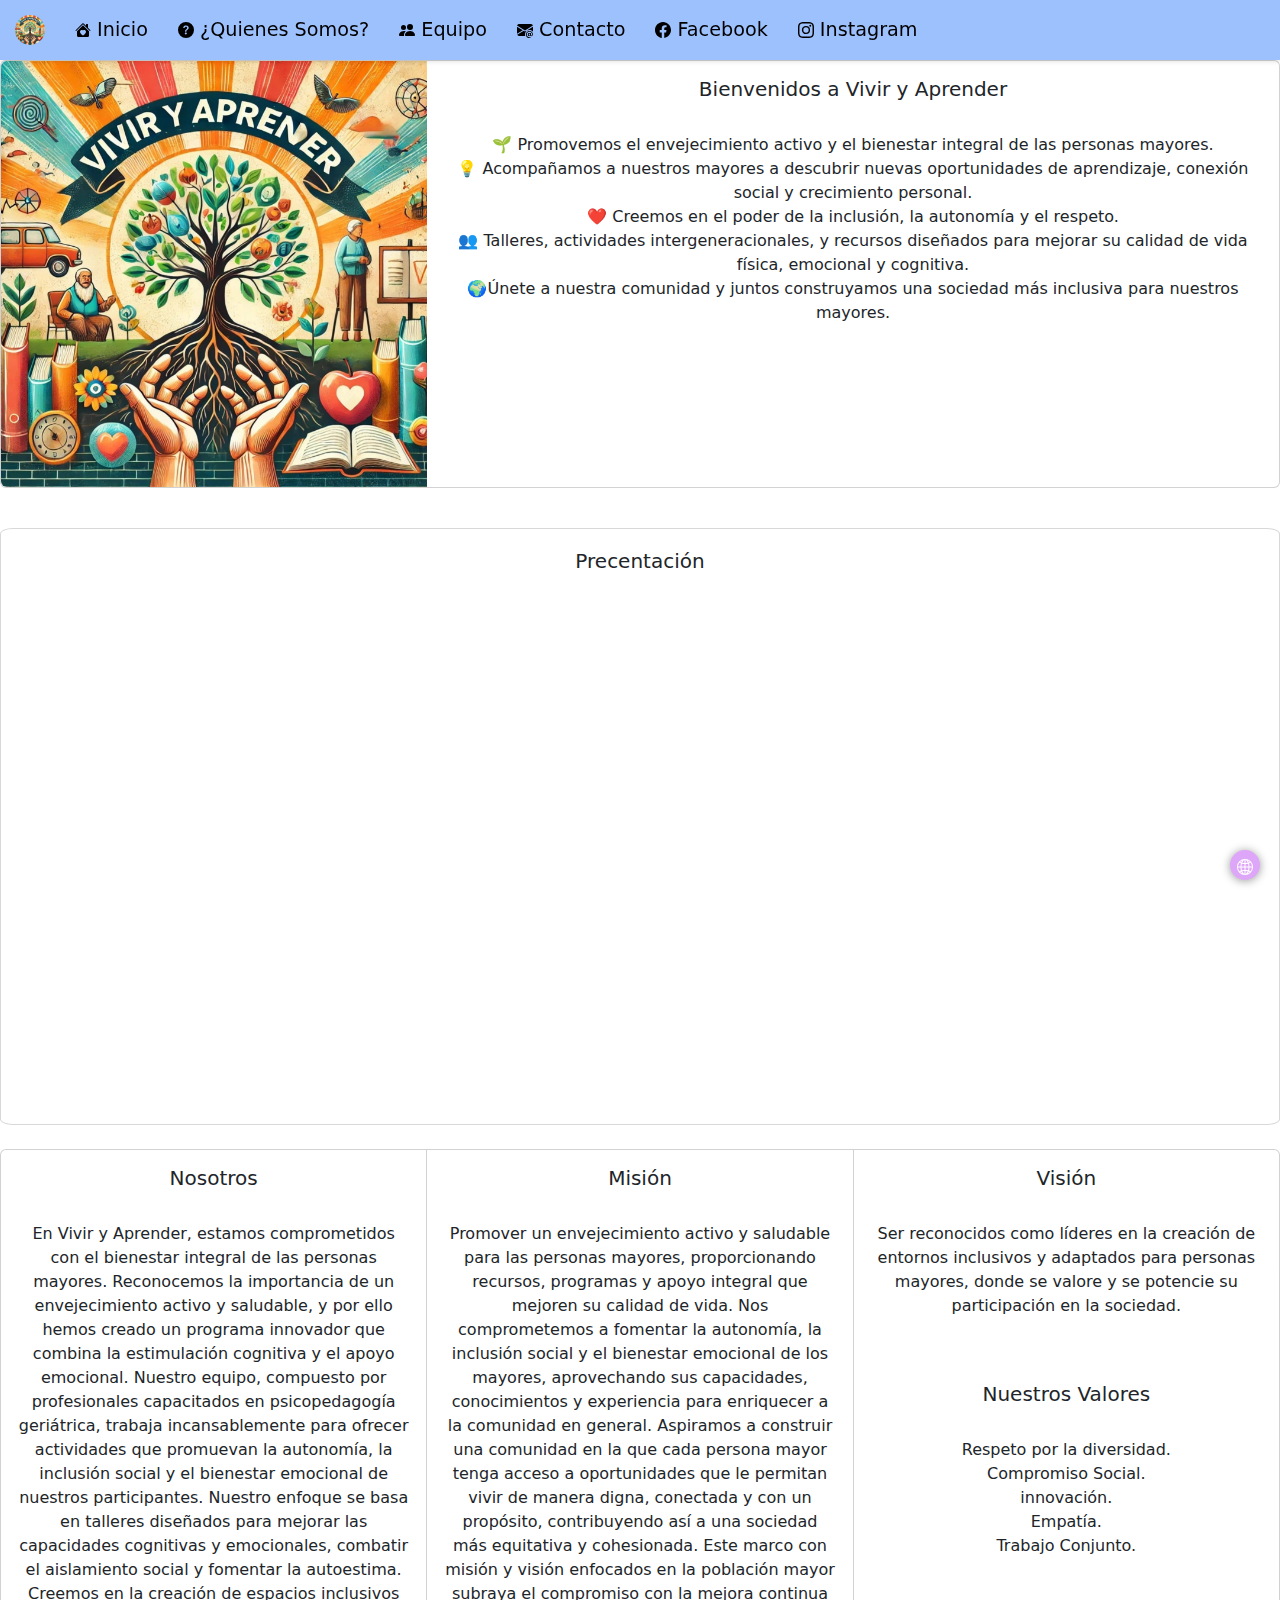
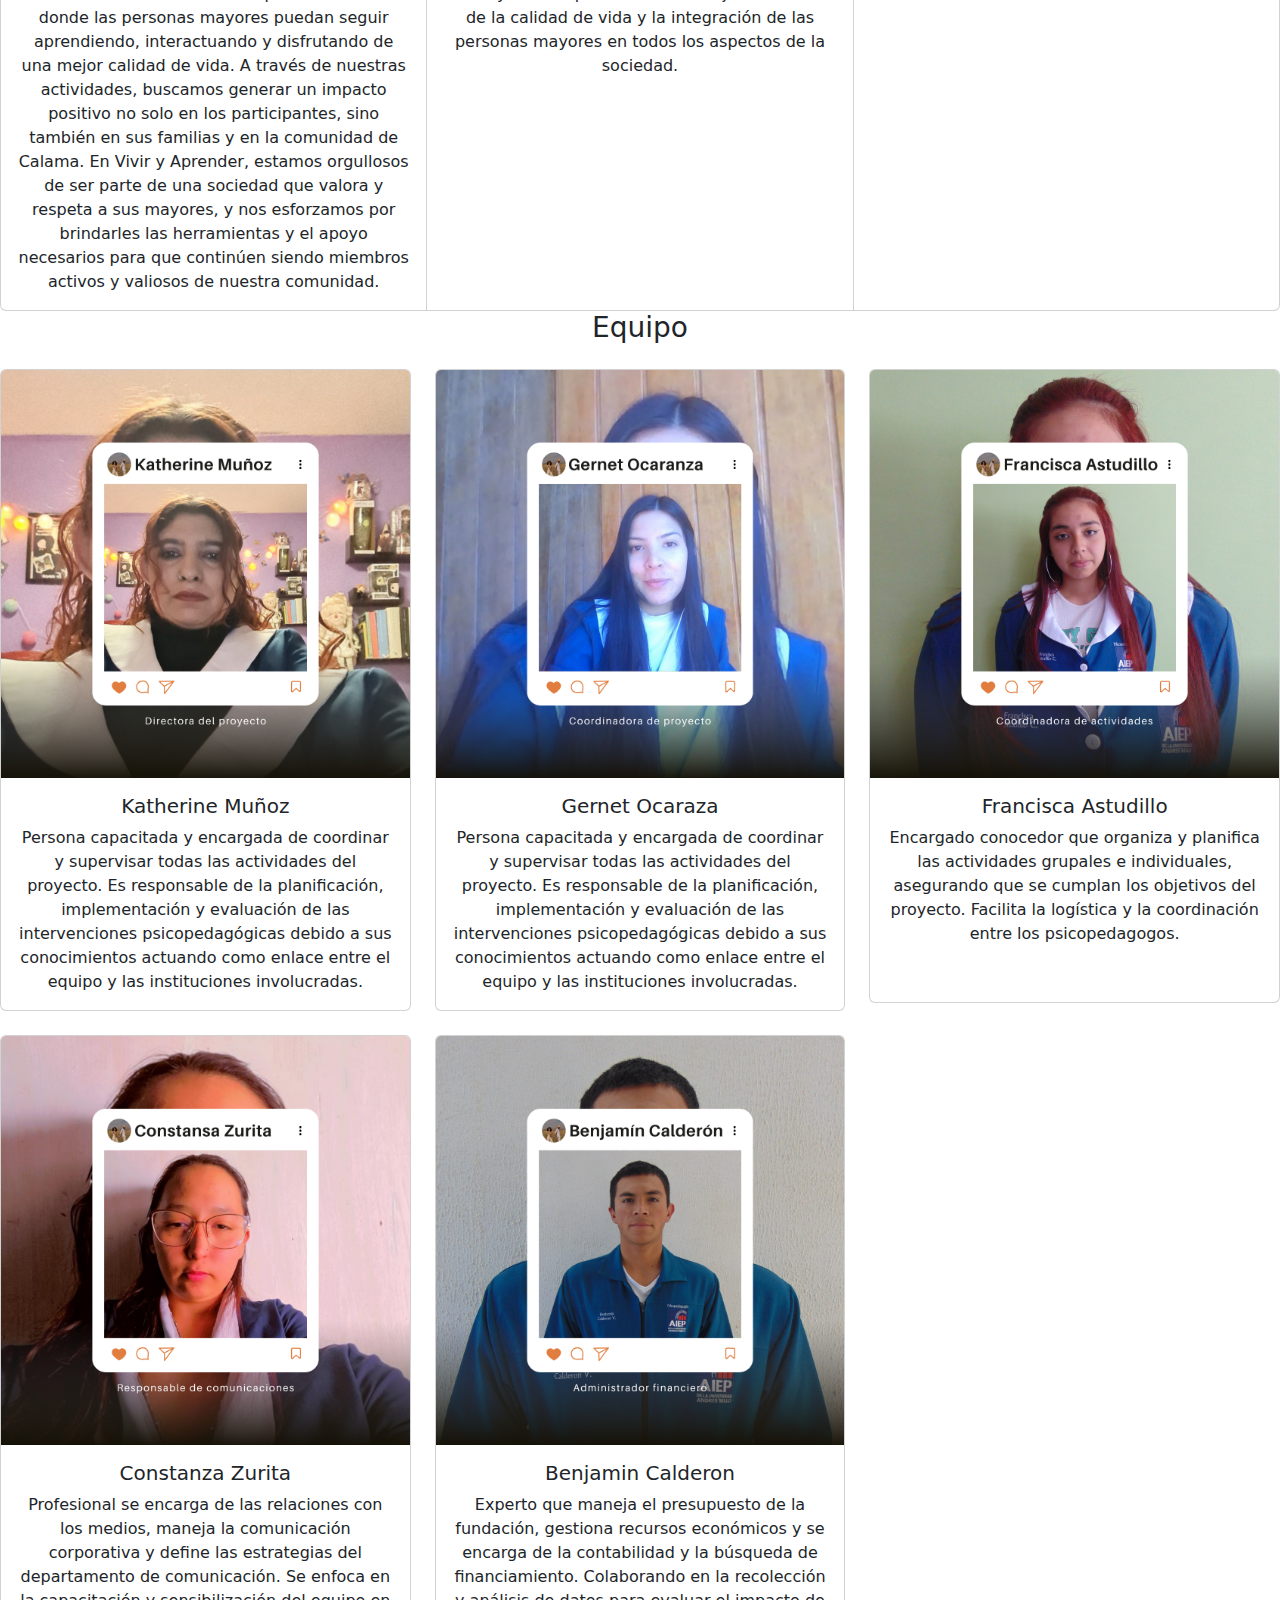
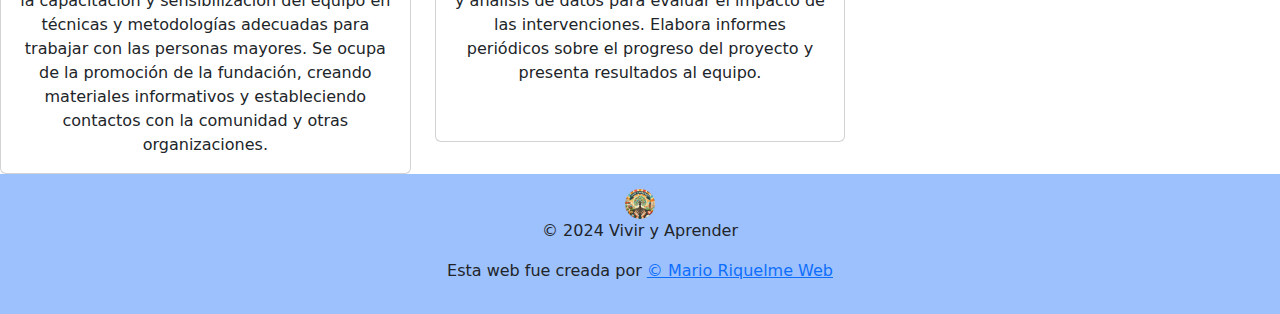
==== commit 5eb10b15: "Add files via upload" ====
--- a/index.html
+++ b/index.html
@@ -3,6 +3,7 @@
     <head>
         <meta charset="UTF-8">
         <meta name="viewport" content="width=device-width, initial-scale=1.0">
+        <meta name="keywords" content="evaluaciones psicopedagogicas, test MoCA, talleres para personas mayores, adultos mayores,acompañamiento psicopedagogico">
         <title>Vivir y Aprender</title>
         <link href="https://fonts.googleapis.com/css2?family=Arimo:ital,wght@0,400..700;1,400..700&display=swap" rel="stylesheet">
         <link rel="stylesheet" href="css/style.css">
@@ -41,7 +42,7 @@
                         </a>
                     </li>
                     <li>
-                        <a href="equipo">
+                        <a href="#equipo">
                             <svg xmlns="http://www.w3.org/2000/svg" width="16" height="16" fill="currentColor" class="bi bi-people-fill" viewBox="0 0 16 16">
                                 <path d="M7 14s-1 0-1-1 1-4 5-4 5 3 5 4-1 1-1 1zm4-6a3 3 0 1 0 0-6 3 3 0 0 0 0 6m-5.784 6A2.24 2.24 0 0 1 5 13c0-1.355.68-2.75 1.936-3.72A6.3 6.3 0 0 0 5 9c-4 0-5 3-5 4s1 1 1 1zM4.5 8a2.5 2.5 0 1 0 0-5 2.5 2.5 0 0 0 0 5"/>
                             </svg> Equipo
@@ -81,7 +82,7 @@
                     </div>
                     <div class="col-md-8">
                         <div class="card-body">
-                            <h5 class="card-title">Bienvenidos a Vivir y Aprender</h5>
+                            <h5 class="card-title">Bienvenidos a Vivir y Aprender</h5><br>
                             <p class="card-text">
                                 🌱 Promovemos el envejecimiento activo y el bienestar integral de las personas mayores. <br>
                                 💡 Acompañamos a nuestros mayores a descubrir nuevas oportunidades de aprendizaje, conexión social y crecimiento personal. <br>
@@ -92,7 +93,17 @@
                         </div>
                     </div>
                 </div>
-            </div>
+            </div><br>
+
+            <div class="presentacion">
+                <h5 class="card-title">Precentación</h5><br>
+                <iframe class="video" width="560" height="315" src="https://www.youtube.com/embed/-fhDxer9Kx4?si=cGg19pRP-4M8Oknw" title="YouTube video player" frameborder="0" allow="accelerometer; autoplay; clipboard-write; encrypted-media; gyroscope; picture-in-picture; web-share" referrerpolicy="strict-origin-when-cross-origin" allowfullscreen>
+                    <a href="https://www.youtube.com/embed/-fhDxer9Kx4?si=cGg19pRP-4M8Oknw">
+                        <p>Video de presentación</p>
+                    </a>
+                </iframe>
+            </div><br>
+
             <div class="card-group" id="somos">
                 <div class="card" style="width: 18rem;">
                     <div class="card-body">
@@ -138,10 +149,10 @@
                     </div>
                 </div>
             </div>
-            <div>
+            <div id="equipo">
                 <h3 class="text-center mb-4">Equipo</h3>
             </div>
-            <div class="row row-cols-1 row-cols-md-3 g-4" id="equipo">
+            <div class="row row-cols-1 row-cols-md-3 g-4">
                     <div class="col">
                         <div class="card">
                             <img src="images/5.png" class="card-img-top" alt="png">
@@ -195,6 +206,7 @@
         <footer>
             <img src="images/vivirAprenderLogo.jpeg" alt="logo" class="logo">
             <p>&copy; 2024 Vivir y Aprender</p>
+            <p>Esta web fue creada por <a href="https://www.instagram.com/marioriquelmeweb?igsh=MWlvaWp3NG9qcndmcA==">&copy; Mario Riquelme Web</a></p>
         </footer>
 
         <div class="redes-rrss">
@@ -224,21 +236,7 @@
                 </label>
             </div>
         </div>
-        <!--<a href="https://www.facebook.com/katherinegernetconstanzabenjaminfrancisca?mibextid=ZbWKwL" target="_blank" class="btn btn-primary">
-            <svg xmlns="http://www.w3.org/2000/svg" width="16" height="16" fill="currentColor" class="bi bi-facebook" viewBox="0 0 16 16">
-                <path d="M16 8.049c0-4.446-3.582-8.05-8-8.05C3.58 0-.002 3.603-.002 8.05c0 4.017 2.926 7.347 6.75 7.951v-5.625h-2.03V8.05H6.75V6.275c0-2.017 1.195-3.131 3.022-3.131.876 0 1.791.157 1.791.157v1.98h-1.009c-.993 0-1.303.621-1.303 1.258v1.51h2.218l-.354 2.326H9.25V16c3.824-.604 6.75-3.934 6.75-7.951"/>
-            </svg>
-        </a>
-        <a href="https://wa.me/56937370156" target="_blank" class="btn btn-success">
-            <svg xmlns="http://www.w3.org/2000/svg" width="16" height="16" fill="currentColor" class="bi bi-whatsapp" viewBox="0 0 16 16">
-                <path d="M13.601 2.326A7.85 7.85 0 0 0 7.994 0C3.627 0 .068 3.558.064 7.926c0 1.399.366 2.76 1.057 3.965L0 16l4.204-1.102a7.9 7.9 0 0 0 3.79.965h.004c4.368 0 7.926-3.558 7.93-7.93A7.9 7.9 0 0 0 13.6 2.326zM7.994 14.521a6.6 6.6 0 0 1-3.356-.92l-.24-.144-2.494.654.666-2.433-.156-.251a6.56 6.56 0 0 1-1.007-3.505c0-3.626 2.957-6.584 6.591-6.584a6.56 6.56 0 0 1 4.66 1.931 6.56 6.56 0 0 1 1.928 4.66c-.004 3.639-2.961 6.592-6.592 6.592m3.615-4.934c-.197-.099-1.17-.578-1.353-.646-.182-.065-.315-.099-.445.099-.133.197-.513.646-.627.775-.114.133-.232.148-.43.05-.197-.1-.836-.308-1.592-.985-.59-.525-.985-1.175-1.103-1.372-.114-.198-.011-.304.088-.403.087-.088.197-.232.296-.346.1-.114.133-.198.198-.33.065-.134.034-.248-.015-.347-.05-.099-.445-1.076-.612-1.47-.16-.389-.323-.335-.445-.34-.114-.007-.247-.007-.38-.007a.73.73 0 0 0-.529.247c-.182.198-.691.677-.691 1.654s.71 1.916.81 2.049c.098.133 1.394 2.132 3.383 2.992.47.205.84.326 1.129.418.475.152.904.129 1.246.08.38-.058 1.171-.48 1.338-.943.164-.464.164-.86.114-.943-.049-.084-.182-.133-.38-.232"/>
-            </svg>
-        </a>
-        <a href="https://www.instagram.com/talleres_vivir_y_aprender/profilecard/?igsh=ZnBtOXBibWxrOGo=" target="_blank" class="btn btn-danger">
-            <svg xmlns="http://www.w3.org/2000/svg" width="16" height="16" fill="currentColor" class="bi bi-instagram" viewBox="0 0 16 16">
-                <path d="M8 0C5.829 0 5.556.01 4.703.048 3.85.088 3.269.222 2.76.42a3.9 3.9 0 0 0-1.417.923A3.9 3.9 0 0 0 .42 2.76C.222 3.268.087 3.85.048 4.7.01 5.555 0 5.827 0 8.001c0 2.172.01 2.444.048 3.297.04.852.174 1.433.372 1.942.205.526.478.972.923 1.417.444.445.89.719 1.416.923.51.198 1.09.333 1.942.372C5.555 15.99 5.827 16 8 16s2.444-.01 3.298-.048c.851-.04 1.434-.174 1.943-.372a3.9 3.9 0 0 0 1.416-.923c.445-.445.718-.891.923-1.417.197-.509.332-1.09.372-1.942C15.99 10.445 16 10.173 16 8s-.01-2.445-.048-3.299c-.04-.851-.175-1.433-.372-1.941a3.9 3.9 0 0 0-.923-1.417A3.9 3.9 0 0 0 13.24.42c-.51-.198-1.092-.333-1.943-.372C10.443.01 10.172 0 7.998 0zm-.717 1.442h.718c2.136 0 2.389.007 3.232.046.78.035 1.204.166 1.486.275.373.145.64.319.92.599s.453.546.598.92c.11.281.24.705.275 1.485.039.843.047 1.096.047 3.231s-.008 2.389-.047 3.232c-.035.78-.166 1.203-.275 1.485a2.5 2.5 0 0 1-.599.919c-.28.28-.546.453-.92.598-.28.11-.704.24-1.485.276-.843.038-1.096.047-3.232.047s-2.39-.009-3.233-.047c-.78-.036-1.203-.166-1.485-.276a2.5 2.5 0 0 1-.92-.598 2.5 2.5 0 0 1-.6-.92c-.109-.281-.24-.705-.275-1.485-.038-.843-.046-1.096-.046-3.233s.008-2.388.046-3.231c.036-.78.166-1.204.276-1.486.145-.373.319-.64.599-.92s.546-.453.92-.598c.282-.11.705-.24 1.485-.276.738-.034 1.024-.044 2.515-.045zm4.988 1.328a.96.96 0 1 0 0 1.92.96.96 0 0 0 0-1.92m-4.27 1.122a4.109 4.109 0 1 0 0 8.217 4.109 4.109 0 0 0 0-8.217m0 1.441a2.667 2.667 0 1 1 0 5.334 2.667 2.667 0 0 1 0-5.334"/>
-            </svg>
-        </a>-->
+        
         
     
         <script src="js/script.js"></script>
--- a/css/style.css
+++ b/css/style.css
@@ -75,13 +75,17 @@
     text-align: center; /* Alineación centrada */
 }
 
-.banner {
-    background-image: url("../img/banner.jpg"); /* Imagen de fondo */
-    background-position: center; /* Posición de la imagen */
-    color: #fff; /* Color del texto */
+.presentacion {
+    padding: 20px 0; /* Espaciado interior */
+    border-radius: 1%;
+    border: #d8d8d8 solid 1px;
+}
+
+.presentacion .video {
     width: 100%; /* Ancho completo */
-    height: 300px; /* Altura del banner */
-    padding: 100px 0; /* Espaciado interior */
+    height: 500px; /* Altura fija */
+    border: none; /* Sin borde */
+    object-fit: cover; /* Asegura que el video cubra el contenedor */
 }
 
 .card-group .card {
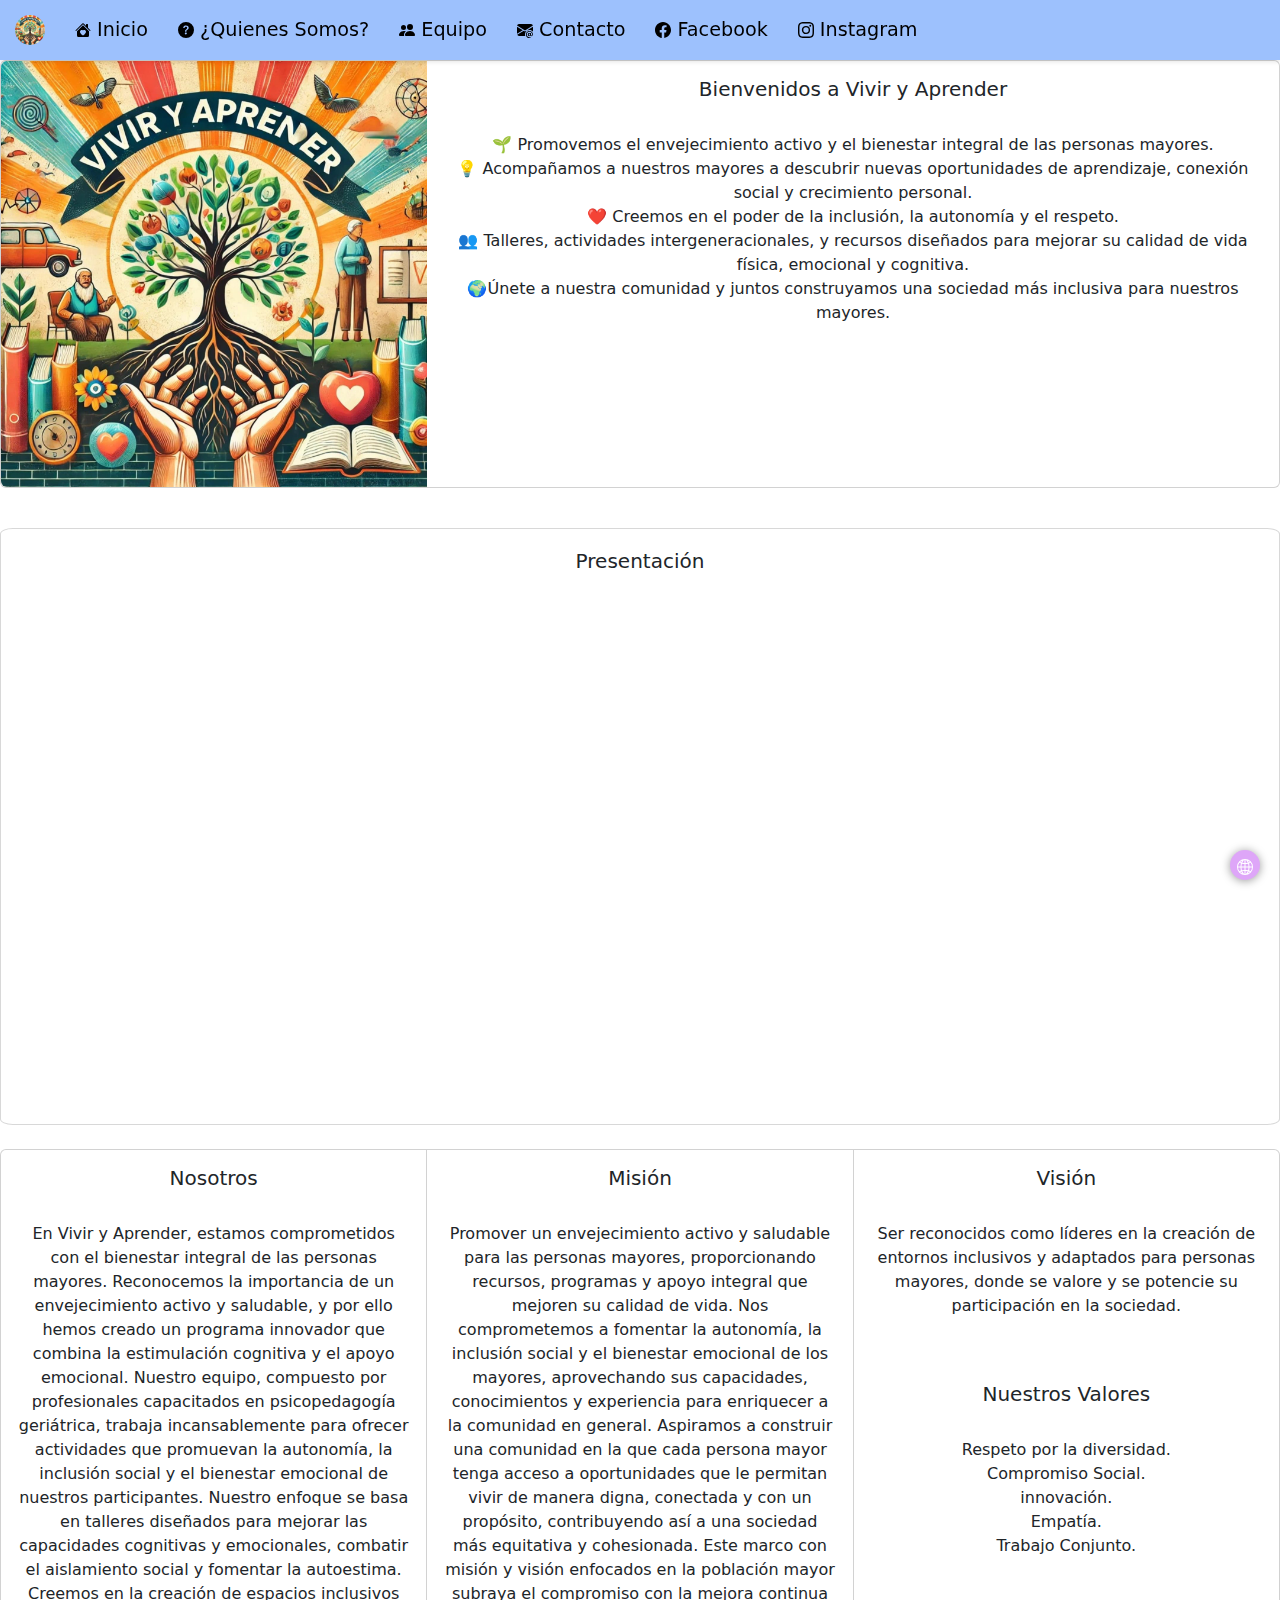
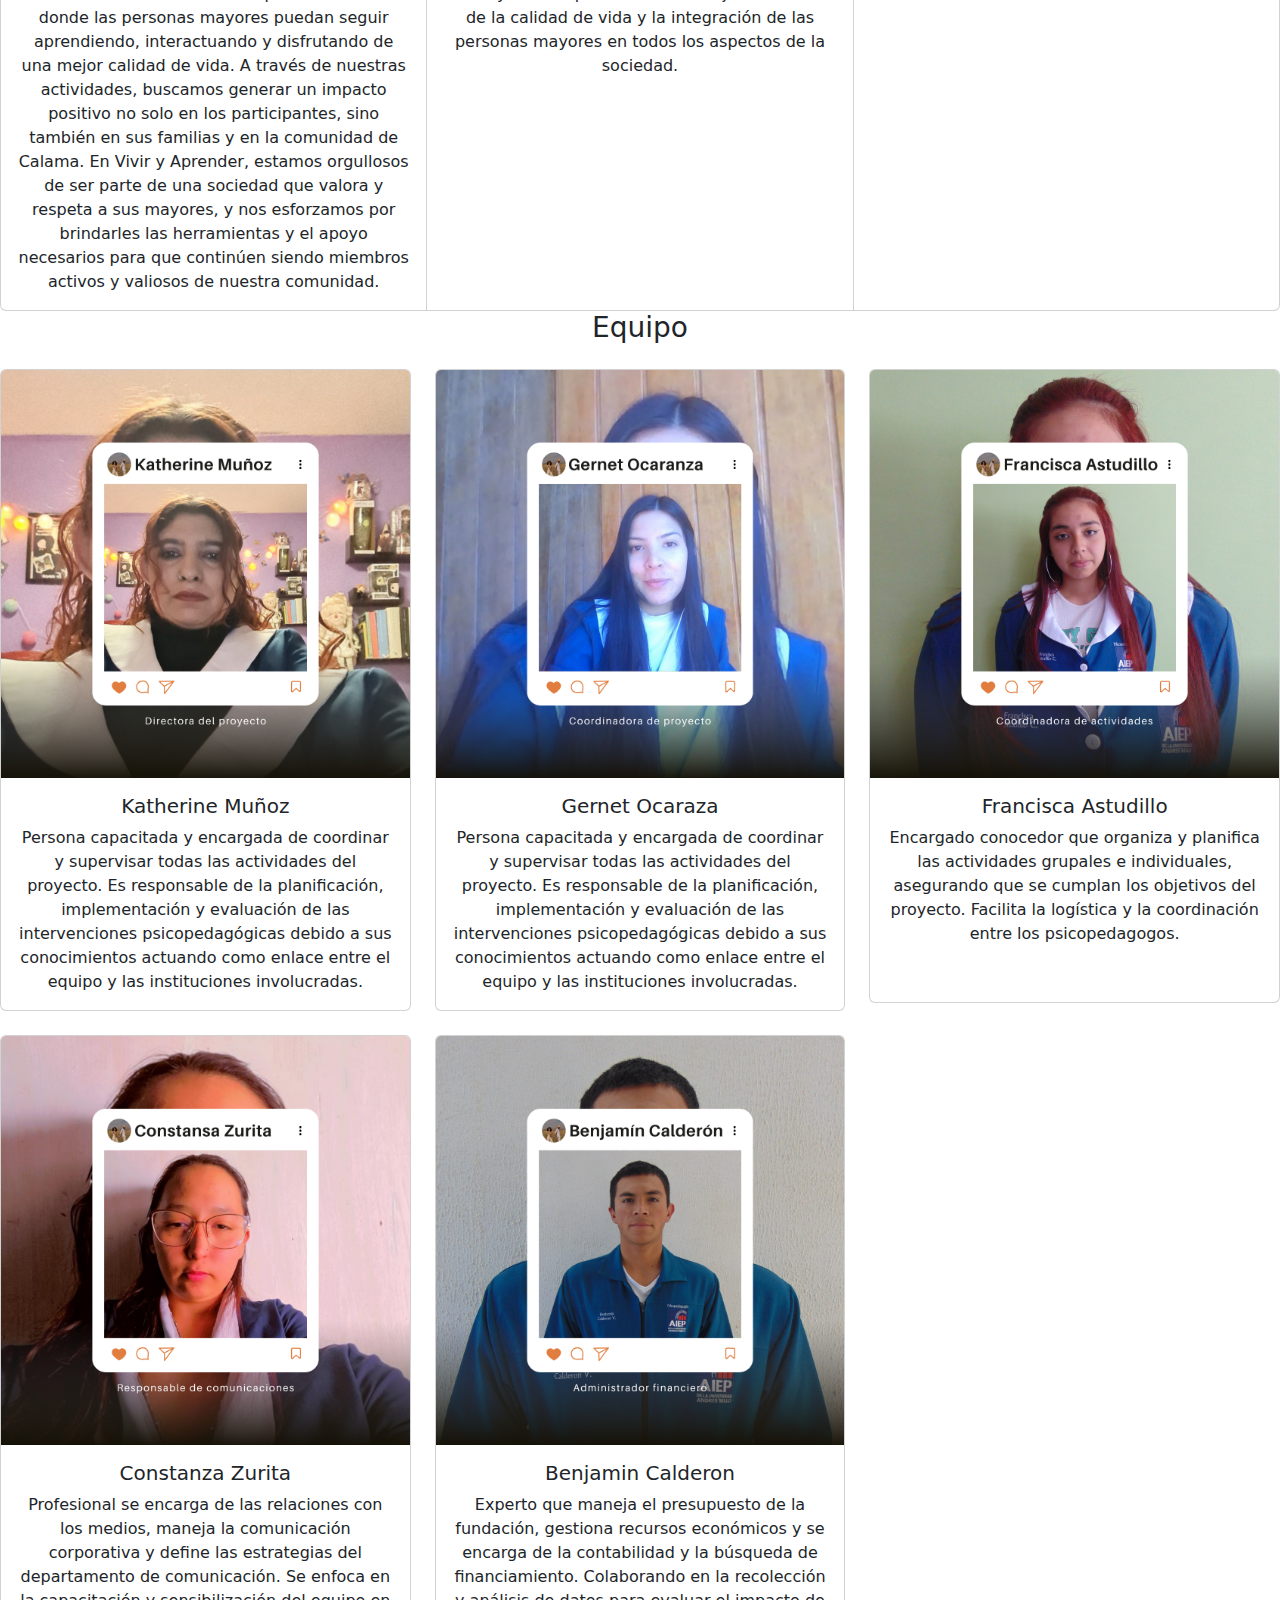
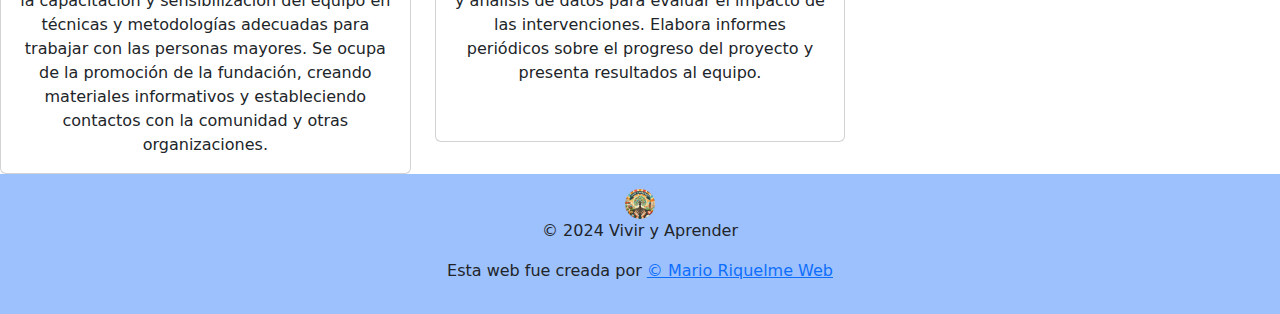
==== commit 6122cfb9: "Update index.html" ====
--- a/index.html
+++ b/index.html
@@ -96,7 +96,7 @@
             </div><br>
 
             <div class="presentacion">
-                <h5 class="card-title">Precentación</h5><br>
+                <h5 class="card-title">Presentación</h5><br>
                 <iframe class="video" width="560" height="315" src="https://www.youtube.com/embed/-fhDxer9Kx4?si=cGg19pRP-4M8Oknw" title="YouTube video player" frameborder="0" allow="accelerometer; autoplay; clipboard-write; encrypted-media; gyroscope; picture-in-picture; web-share" referrerpolicy="strict-origin-when-cross-origin" allowfullscreen>
                     <a href="https://www.youtube.com/embed/-fhDxer9Kx4?si=cGg19pRP-4M8Oknw">
                         <p>Video de presentación</p>
@@ -244,4 +244,4 @@
         <script src="https://cdn.jsdelivr.net/npm/@popperjs/core@2.10.2/dist/umd/popper.min.js"></script>
         <script src="https://cdn.jsdelivr.net/npm/bootstrap@5.3.3/dist/js/bootstrap.bundle.min.js" integrity="sha384-YvpcrYf0tY3lHB60NNkmXc5s9fDVZLESaAA55NDzOxhy9GkcIdslK1eN7N6jIeHz" crossorigin="anonymous"></script>
     </body>
-</html>+</html>
